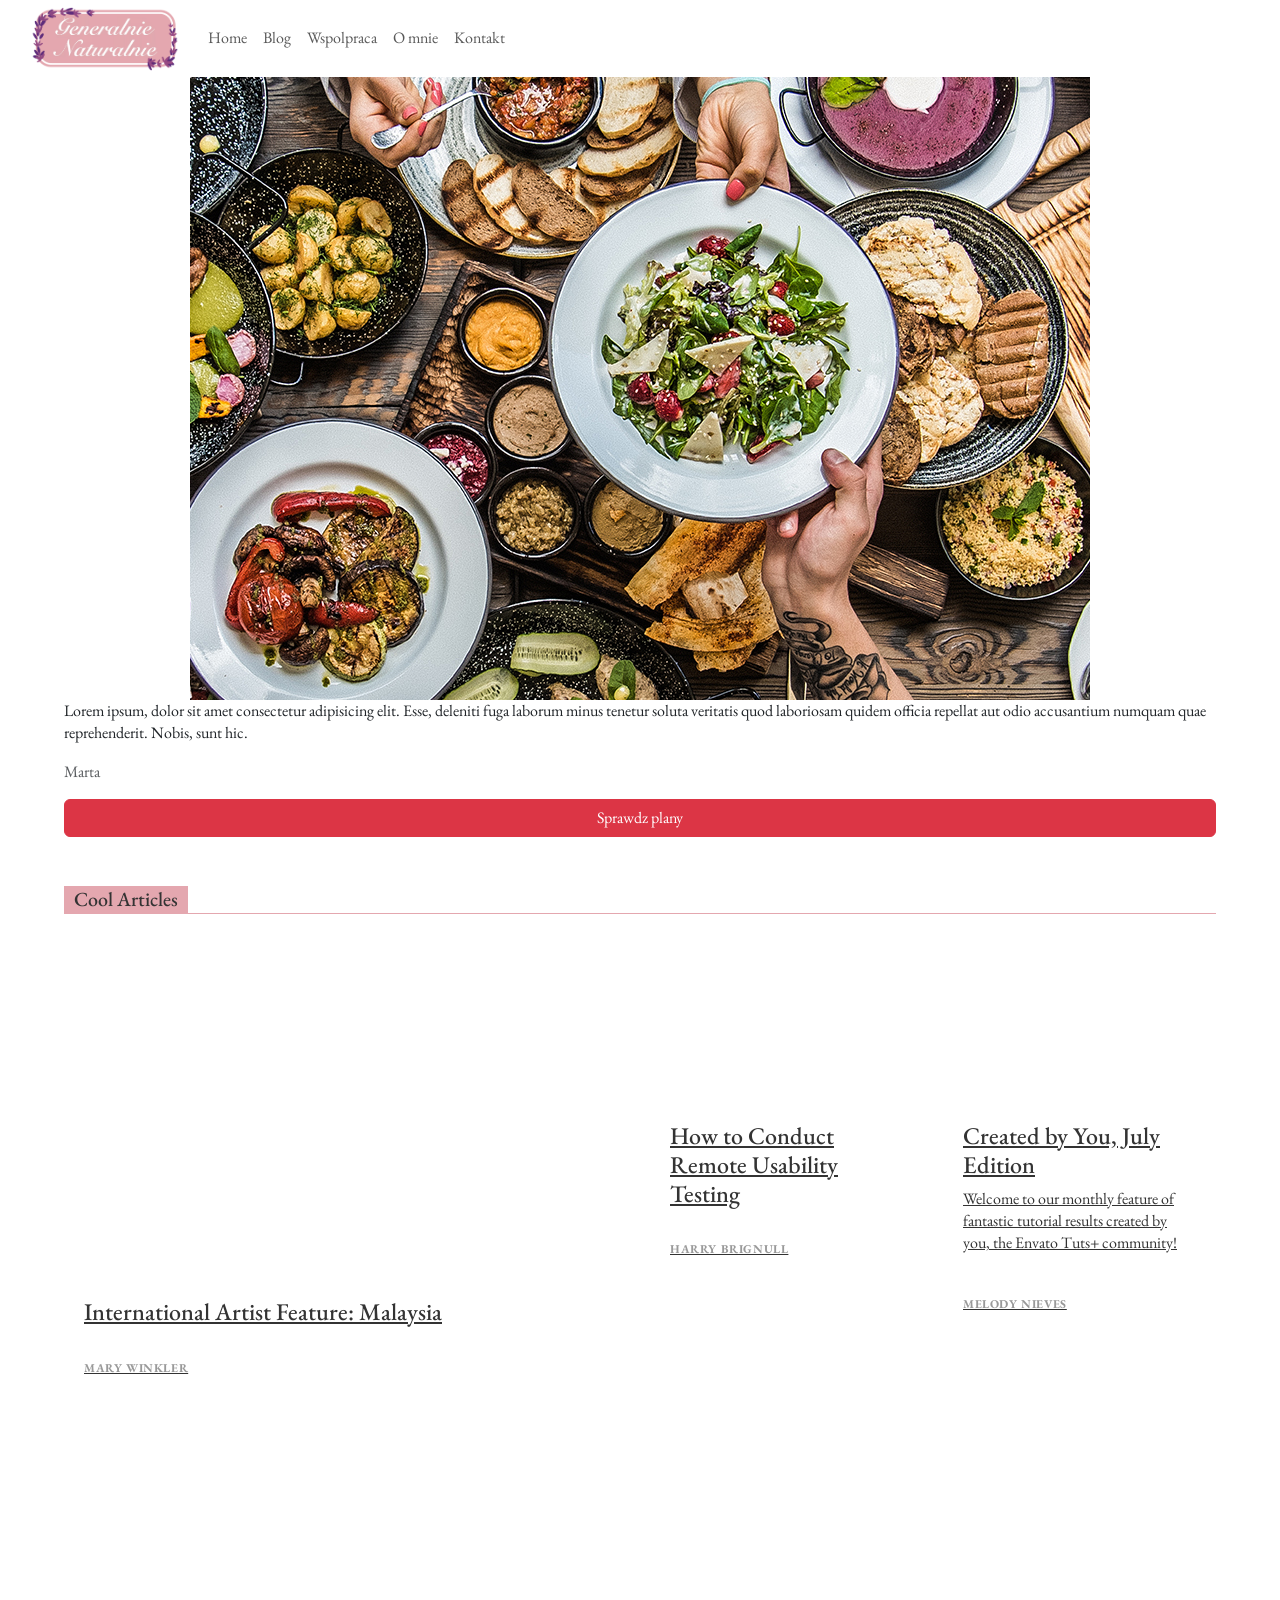
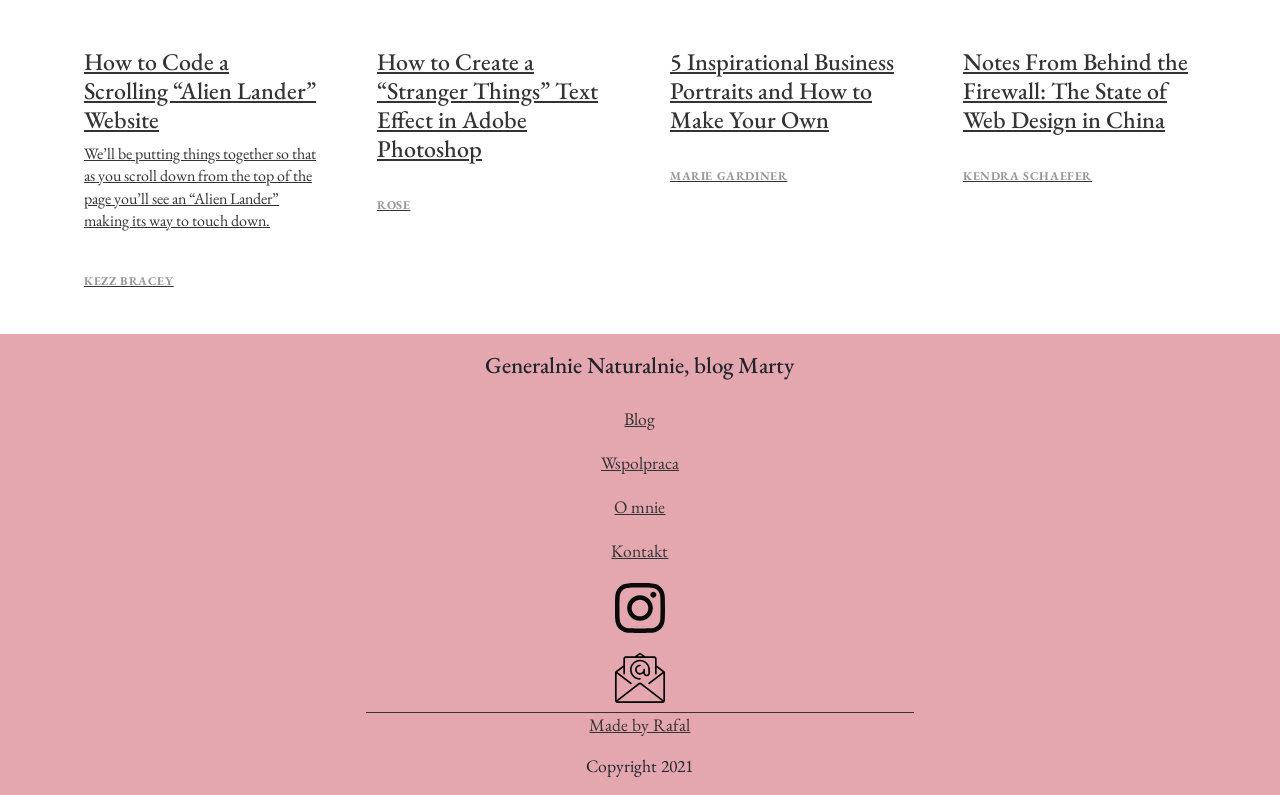
==== index.html @ 6a3aad27 "modified top section" ====
<!DOCTYPE html>
<html lang="en">
<head>
    <meta charset="UTF-8">
    <meta name="description" content="Generalnie naturalnie, dietetyk Marta Ruszkiewicz">
    <meta name="keywords" content="dieta, odchudzanie, zdrowie">
    <meta name="author" content="marelons1337">
    <meta name="viewport" content="width=device-width, initial-scale=1.0">
    <link rel="preconnect" href="https://fonts.gstatic.com">
<link href="https://fonts.googleapis.com/css2?family=EB+Garamond:ital,wght@0,400;0,500;0,600;0,800;1,400;1,500;1,600;1,700;1,800&display=swap" rel="stylesheet">
    <link rel="stylesheet" href="https://code.ionicframework.com/ionicons/2.0.1/css/ionicons.min.css">
    <link href="https://cdn.jsdelivr.net/npm/bootstrap@5.0.0-beta1/dist/css/bootstrap.min.css" rel="stylesheet" integrity="sha384-giJF6kkoqNQ00vy+HMDP7azOuL0xtbfIcaT9wjKHr8RbDVddVHyTfAAsrekwKmP1" crossorigin="anonymous">
    <link rel="stylesheet" href="style.css">
</head>
<body class="">

  <nav class="navbar navbar-expand-lg navbar-light navbar-custom">
      <img class="nav-logo" src="logo.png" alt="" srcset="">
      <button class="navbar-toggler" type="button" data-toggle="collapse" data-target="#navbarSupportedContent" aria-controls="navbarSupportedContent" aria-expanded="false" aria-label="Toggle navigation">
        <span class="navbar-toggler-icon navbar-button-custom"></span>
      </button>
    
      <div class="collapse navbar-collapse" id="navbarSupportedContent">
        <ul class="navbar-nav mr-auto">
          <li class="nav-item active">
            <a class="nav-link" href="#">Home</a>
          </li>
          <li class="nav-item">
            <a class="nav-link" href="#">Blog</a>
          </li>
          <li class="nav-item">
            <a class="nav-link" href="#">Wspolpraca</a>
          </li>
          <li class="nav-item">
            <a class="nav-link" href="#">O mnie</a>
          </li>
          <li class="nav-item">
            <a class="nav-link" href="#">Kontakt</a>
          </li>

        </ul>
      </div>
    </nav>

    <div class="welcome-section">
      <img src="food.jpg" alt="image of food" srcset="" class="welcome-image">
      <div class="welcome-text">
        <p>Lorem ipsum, dolor sit amet consectetur adipisicing elit. Esse, deleniti fuga laborum minus tenetur soluta veritatis quod laboriosam quidem officia repellat aut odio accusantium numquam quae reprehenderit. Nobis, sunt hic.</p>
        <p class="text-muted">Marta</p>
        <button type="button" class="btn btn-danger">Sprawdz plany</button>
      </div>
    </div>

    <header>
      <h1 class="atricles-header">Cool Articles</h1>
    </header>
    <div class="band">
      <div class="item-1">
        <a href="https://design.tutsplus.com/articles/international-artist-feature-malaysia--cms-26852" class="card-custom">
          <div class="thumb" style="background-image: url(https://s3-us-west-2.amazonaws.com/s.cdpn.io/210284/flex-1.jpg);"></div>
          <article>
            <h1>International Artist Feature: Malaysia</h1>
            <span>Mary Winkler</span>
          </article>
        </a>
      </div>
      <div class="item-2">
        <a href="https://webdesign.tutsplus.com/articles/how-to-conduct-remote-usability-testing--cms-27045" class="card-custom">
          <div class="thumb" style="background-image: url(https://s3-us-west-2.amazonaws.com/s.cdpn.io/210284/users-2.png);"></div>
          <article>
            <h1>How to Conduct Remote Usability Testing</h1>
            <span>Harry Brignull</span>
          </article>
        </a>
      </div>
      <div class="item-3">
        <a href="https://design.tutsplus.com/articles/envato-tuts-community-challenge-created-by-you-july-edition--cms-26724" class="card-custom">
          <div class="thumb" style="background-image: url(https://s3-us-west-2.amazonaws.com/s.cdpn.io/210284/flex-5.jpg);"></div>
          <article>
            <h1>Created by You, July Edition</h1>
            <p>Welcome to our monthly feature of fantastic tutorial results created by you, the Envato Tuts+ community! </p>
            <span>Melody Nieves</span>
          </article>
        </a>
      </div>
      <div class="item-4">
        <a href="https://webdesign.tutsplus.com/tutorials/how-to-code-a-scrolling-alien-lander-website--cms-26826" class="card-custom">
          <div class="thumb" style="background-image: url(https://s3-us-west-2.amazonaws.com/s.cdpn.io/210284/landing.png);"></div>
          <article>
            <h1>How to Code a Scrolling “Alien Lander” Website</h1>
            <p>We’ll be putting things together so that as you scroll down from the top of the page you’ll see an “Alien Lander” making its way to touch down.</p>
            <span>Kezz Bracey</span>
          </article>
        </a>
      </div>
      <div class="item-5">
        <a href="https://design.tutsplus.com/tutorials/stranger-things-inspired-text-effect--cms-27139" class="card-custom">
          <div class="thumb" style="background-image: url(https://s3-us-west-2.amazonaws.com/s.cdpn.io/210284/strange.jpg);"></div>
          <article>
            <h1>How to Create a “Stranger Things” Text Effect in Adobe Photoshop</h1>
            <span>Rose</span>
          </article>
        </a>
      </div>
      <div class="item-6">
        <a href="https://photography.tutsplus.com/articles/5-inspirational-business-portraits-and-how-to-make-your-own--cms-27338" class="card-custom">
          <div class="thumb" style="background-image: url(https://s3-us-west-2.amazonaws.com/s.cdpn.io/210284/flor.jpg);"></div>
          <article>
            <h1>5 Inspirational Business Portraits and How to Make Your Own</h1>
    
            <span>Marie Gardiner</span>
          </article>
        </a>
      </div>
      <div class="item-7">
        <a href="https://webdesign.tutsplus.com/articles/notes-from-behind-the-firewall-the-state-of-web-design-in-china--cms-22281" class="card-custom">
          <div class="thumb" style="background-image: url(https://s3-us-west-2.amazonaws.com/s.cdpn.io/210284/china.png);"></div>
          <article>
            <h1>Notes From Behind the Firewall: The State of Web Design in China</h1>
            <span>Kendra Schaefer</span>
          </article>
        </a>
      </div>
    </div>
    
    <footer>
      <p class="footer-header">Generalnie Naturalnie, blog Marty</p>
      <div class="footer-line"></div>
      <div class="footer-contacts">
        <a class="footer-paragraph">Blog</a>
        <a class="footer-paragraph">Wspolpraca</a>
        <a class="footer-paragraph">O mnie</a>
        <a class="footer-paragraph">Kontakt</a>
      </div>
      <img class="instagram" src="instagram.svg"/>
      <img class="gmail" src="email.svg"/>
      <div class="love">
        <p><a href="https://github.com/marelons1337">Made by Rafal </a></p>
        <p>Copyright 2021</p>
      </div>

    </footer>
<!-- scripts -->
<script src="https://code.jquery.com/jquery-3.3.1.slim.min.js" integrity="sha384-q8i/X+965DzO0rT7abK41JStQIAqVgRVzpbzo5smXKp4YfRvH+8abtTE1Pi6jizo" crossorigin="anonymous"></script>
<script src="https://cdnjs.cloudflare.com/ajax/libs/popper.js/1.14.7/umd/popper.min.js" integrity="sha384-UO2eT0CpHqdSJQ6hJty5KVphtPhzWj9WO1clHTMGa3JDZwrnQq4sF86dIHNDz0W1" crossorigin="anonymous"></script>
<script src="https://stackpath.bootstrapcdn.com/bootstrap/4.3.1/js/bootstrap.min.js" integrity="sha384-JjSmVgyd0p3pXB1rRibZUAYoIIy6OrQ6VrjIEaFf/nJGzIxFDsf4x0xIM+B07jRM" crossorigin="anonymous"></script>
</body>
</html>
---- style.css ----
/* https://coolors.co/e4a7af-954b88-8c4883-ffffff */
html,
body {
    width: 100%;
    height: 100%;
    font-family: 'EB Garamond', serif;
}
.top-card {
    margin-top: 100px;
    border: none;
    box-shadow: none;
}
.card {
    min-height: 20% !important;
}
.nav-logo {
    max-width: 50vw;
}
.navbar{
    position: fixed;
    top: 0;
    width: 100%;
    z-index: 1;
    background-color: white;
}
.navbar-button-custom {
    margin: 12px 0;
}

.navbar-toggler-icon,
.navbar-button-custom {
    background-image: url("[data-uri]") !important;
}
.navbar-custom {
    padding: 0 8px;
}
.welcome-section {
    display: grid;
    place-items: center;
    margin-bottom: 50px;
}
.welcome-image {
    max-width: 90vw;
}
.welcome-text {
    max-width: 90vw;
    display: grid;
}
.card-custom {
    margin: 0px 20px;
}

.atricles-header{
    font-size: 20px;
    margin: 0;
    color: #333;
    background-color: #e4a7af;
    display: inline;
    border-bottom: 1px solid #e4a7af;
    padding: 0 10px;
}

header {
    width: 90%;
    max-width: 1240px;
    margin: 0 auto;
    border-bottom: 1px solid #e4a7af;
}
.band {
    width: 90%;
    max-width: 1240px;
    margin: 0 auto;
    display: grid;
    grid-template-columns: 1fr;
    grid-template-rows: auto;
    grid-gap: 20px;
}

.card {
    background: white;
    text-decoration: none;
    color: #444;
    box-shadow: 0 2px 5px rgba(0,0,0,0.1);
    display: flex;
    flex-direction: column;
    min-height: 100%;
    position: relative;
    top: 0;
    transition: all .1s ease-in;
}

.card:hover {
    top: -2px;
    box-shadow: 0 4px 5px rgba(0,0,0,0.2);
}

article {
    padding: 20px;
    flex: 1;
    display: flex;
    flex-direction: column;
    justify-content: space-between;
}

p {
    flex: 1;
    line-height: 1.4;
}

span {
    font-size: 12px;
    font-weight: bold;
    color: #999;
    text-transform: uppercase;
    letter-spacing: .05em;
    margin: 2em 0 0 0;
}

.thumb {
    padding-bottom: 60%;
    background-size: cover;
    background-position: center center;
}

footer {
    font-size: 1.1rem;
    text-align: center;
    background-color: #e4a7af;
    display: grid;
    grid-template-columns: repeat(5, 1fr);
    grid-template-rows: repeat(5, auto);
}
.love {
    grid-row: 5/5;
    grid-column: 2/5;
    align-self: flex-end;
}
a {
    color: #333;
}
a:hover {
    cursor: pointer;
}
.instagram {
    grid-row: 3/3;
}
.gmail {
    grid-row: 4/4;
}
.gmail,
.instagram {
    padding: 10px;
    height: 70px;
    grid-column: 3/4;
}
.footer-header {
    font-weight: 500;
    margin-top: 15px;
    grid-column: 1/6;
    grid-row: 1/2;
}

footer > * {
    align-self: center;
    justify-self: center;
}

.footer-line {
    grid-row: 4/5;
    grid-column: 2/5;
    border-bottom: 1px solid #333;
    align-self: auto;
    justify-self: auto;
}
.footer-contacts {
    grid-column: 1/6;
    grid-row: 2/2;
}
.footer-paragraph {
    display: block;
}

@media (min-width: 30em) {
    .band{
        grid-template-columns: 1fr 1fr;
    }
    .nav-logo {
        max-width: 30vw;
    }
    footer {
        grid-template-columns: repeat(7, 1fr);
    }
    .footer-line {
        grid-column: 3/6;
    }
    .gmail,
    .instagram,
    .footer-header {
        grid-column: 3/6;
        font-size: 1.3em;
    }
    .love {
        grid-column: 4/4;
        text-align: center;
    }
    .footer-paragraph {
        padding: 0px 10px;
        align-self: center;
        justify-self: center;
        line-height: 2.5;
    }
    .footer-contacts {
        grid-column: 4/4;
    }
}

@media (min-width: 60em) {
    .item-1 {
        grid-column: 1 / span 2;
    }
    h1 {
        font-size: 24px;
    }
    .band{
        grid-template-columns: repeat(4, 1fr);
    }
    .nav-logo {
        max-width: 15vw;
    }
}
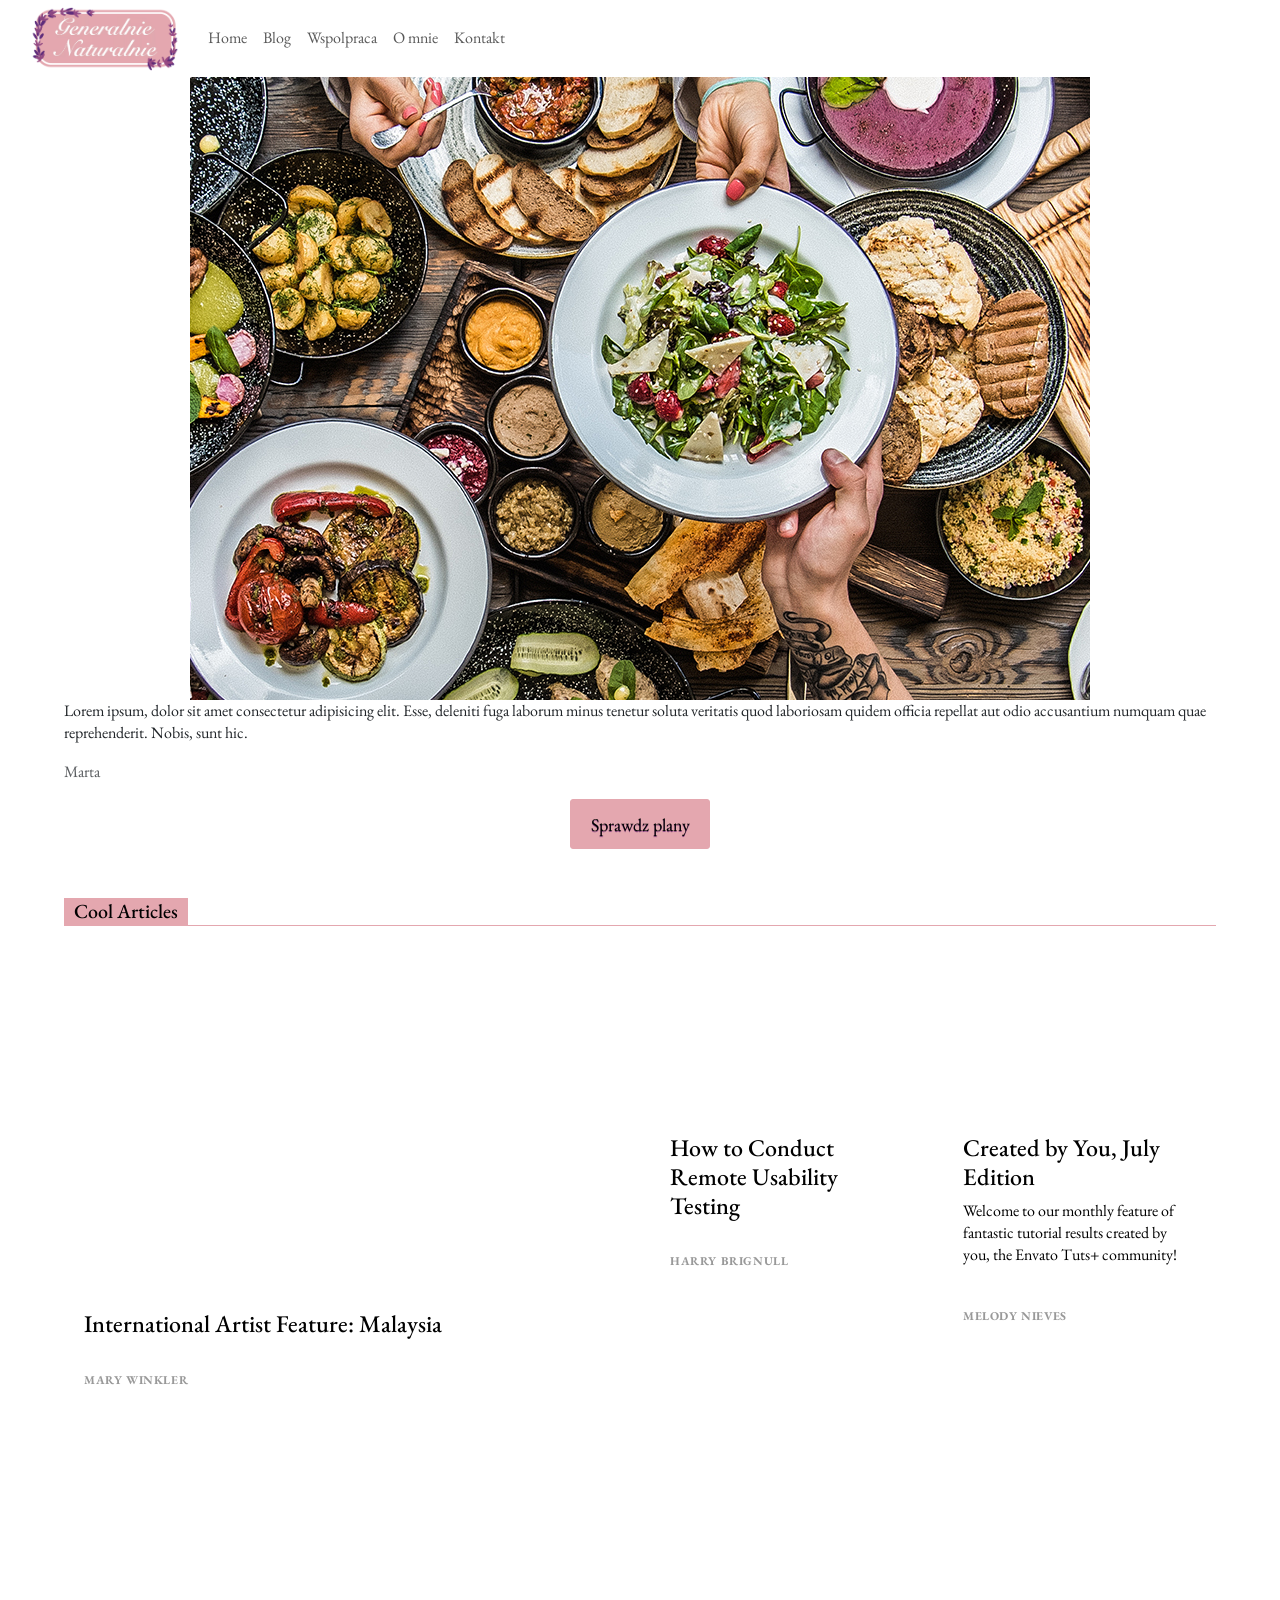
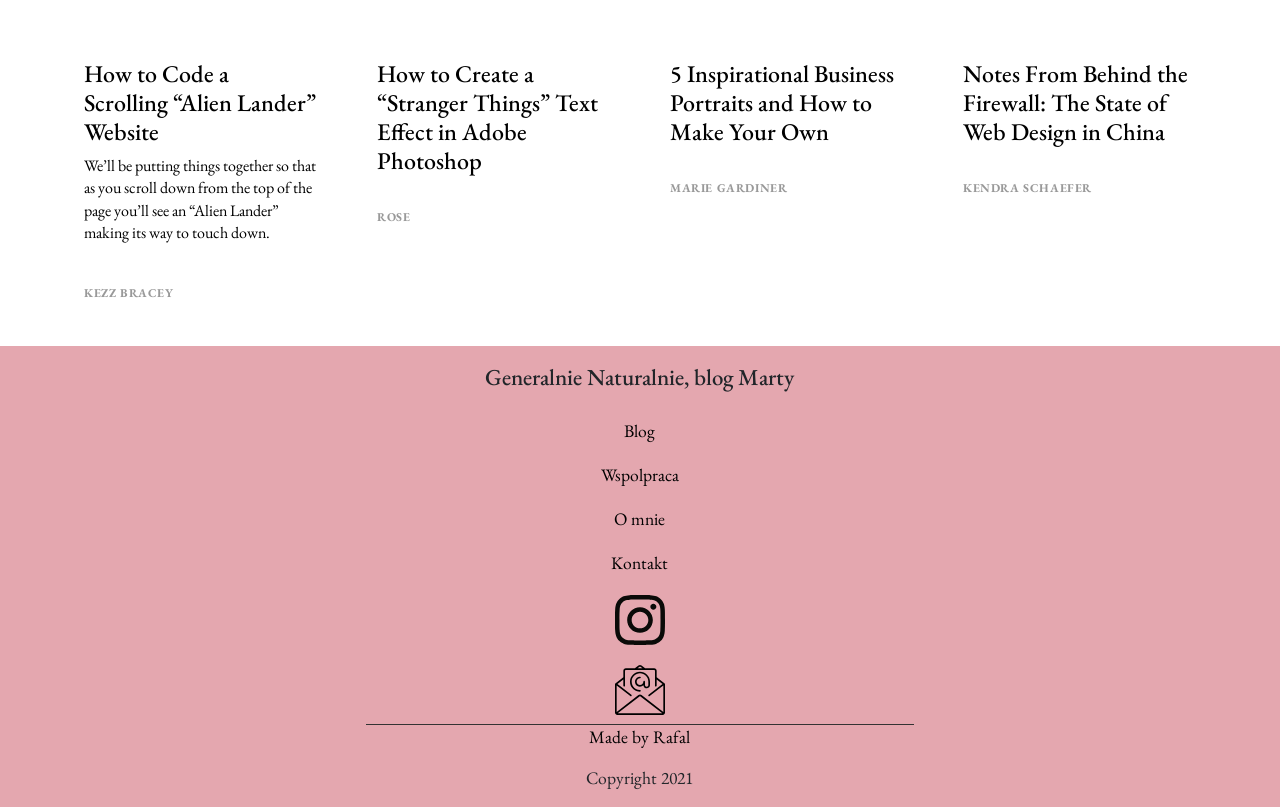
==== commit 0db79899: "about me page" ====
--- a/index.html
+++ b/index.html
@@ -47,7 +47,7 @@
       <div class="welcome-text">
         <p>Lorem ipsum, dolor sit amet consectetur adipisicing elit. Esse, deleniti fuga laborum minus tenetur soluta veritatis quod laboriosam quidem officia repellat aut odio accusantium numquam quae reprehenderit. Nobis, sunt hic.</p>
         <p class="text-muted">Marta</p>
-        <button type="button" class="btn btn-danger">Sprawdz plany</button>
+        <a class="button-main">Sprawdz plany</a>
       </div>
     </div>
 
--- a/style.css
+++ b/style.css
@@ -50,10 +50,45 @@
     margin: 0px 20px;
 }
 
+.button-main {
+	background-color:#e4a7af;
+	-webkit-border-top-left-radius:3px;
+	-moz-border-radius-topleft:3px;
+	border-top-left-radius:3px;
+	-webkit-border-top-right-radius:3px;
+	-moz-border-radius-topright:3px;
+	border-top-right-radius:3px;
+	-webkit-border-bottom-right-radius:3px;
+	-moz-border-radius-bottomright:3px;
+	border-bottom-right-radius:3px;
+	-webkit-border-bottom-left-radius:3px;
+	-moz-border-radius-bottomleft:3px;
+	border-bottom-left-radius:3px;
+    text-indent:0;
+	border:1px solid #e4a7af;
+	display:inline-block;
+	color:#000000;
+	font-size:18px;
+	font-style:normal;
+    height:50px;
+	line-height:50px;
+    width:140px;
+	text-align:center;
+    text-shadow:0px 1px 0px #8c4883;
+    place-self: center;
+}
+.button-main:hover {
+	background-color:#f8b3be;
+}
+.button-main:active {
+	position:relative;
+	top:1px;
+}
+
 .atricles-header{
     font-size: 20px;
     margin: 0;
-    color: #333;
+    color: #000000;
     background-color: #e4a7af;
     display: inline;
     border-bottom: 1px solid #e4a7af;
@@ -79,7 +114,7 @@
 .card {
     background: white;
     text-decoration: none;
-    color: #444;
+    color: #000000;
     box-shadow: 0 2px 5px rgba(0,0,0,0.1);
     display: flex;
     flex-direction: column;
@@ -136,10 +171,12 @@
     align-self: flex-end;
 }
 a {
-    color: #333;
+    color: #000000;
+    text-decoration: none;
 }
 a:hover {
     cursor: pointer;
+    color: #000000;
 }
 .instagram {
     grid-row: 3/3;
@@ -228,3 +265,9 @@
         max-width: 15vw;
     }
 }
+
+/* about me specifics */
+.author {
+    margin: 100px 0;
+    max-width: 90%;
+}
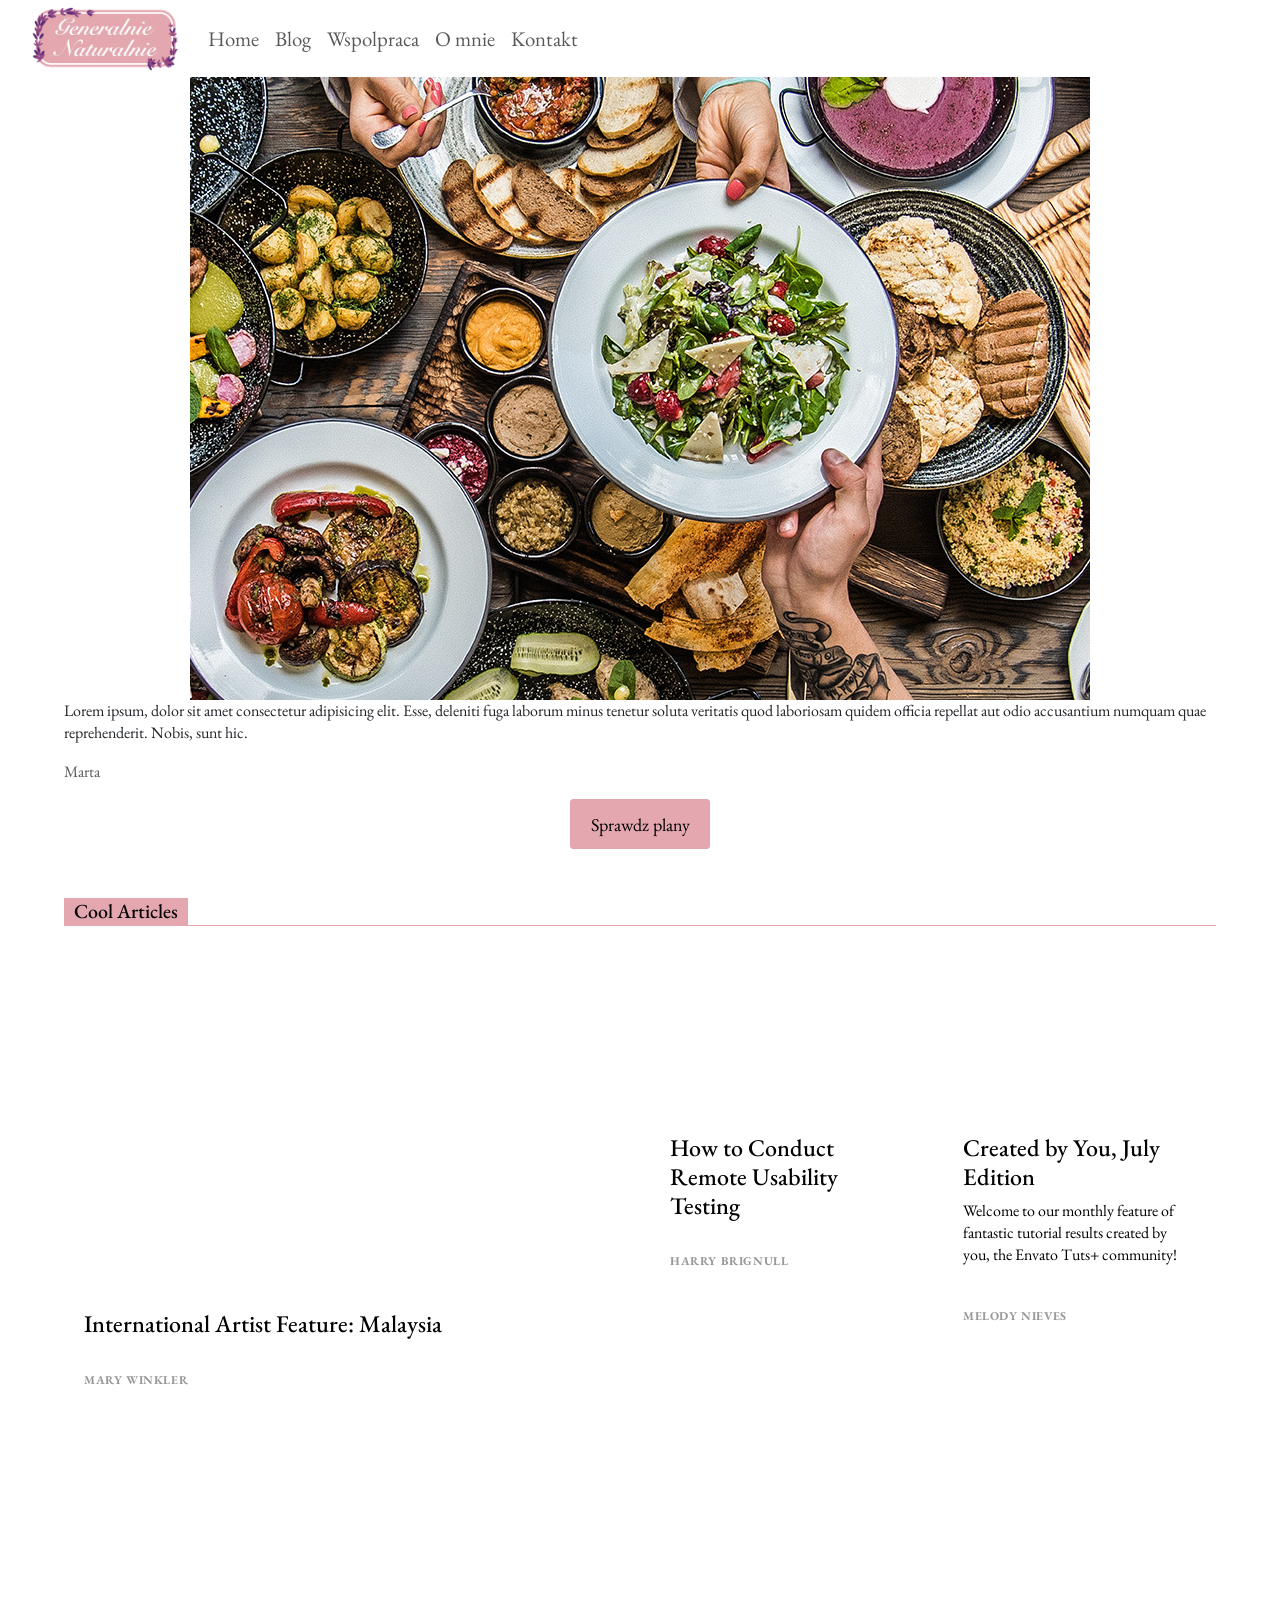
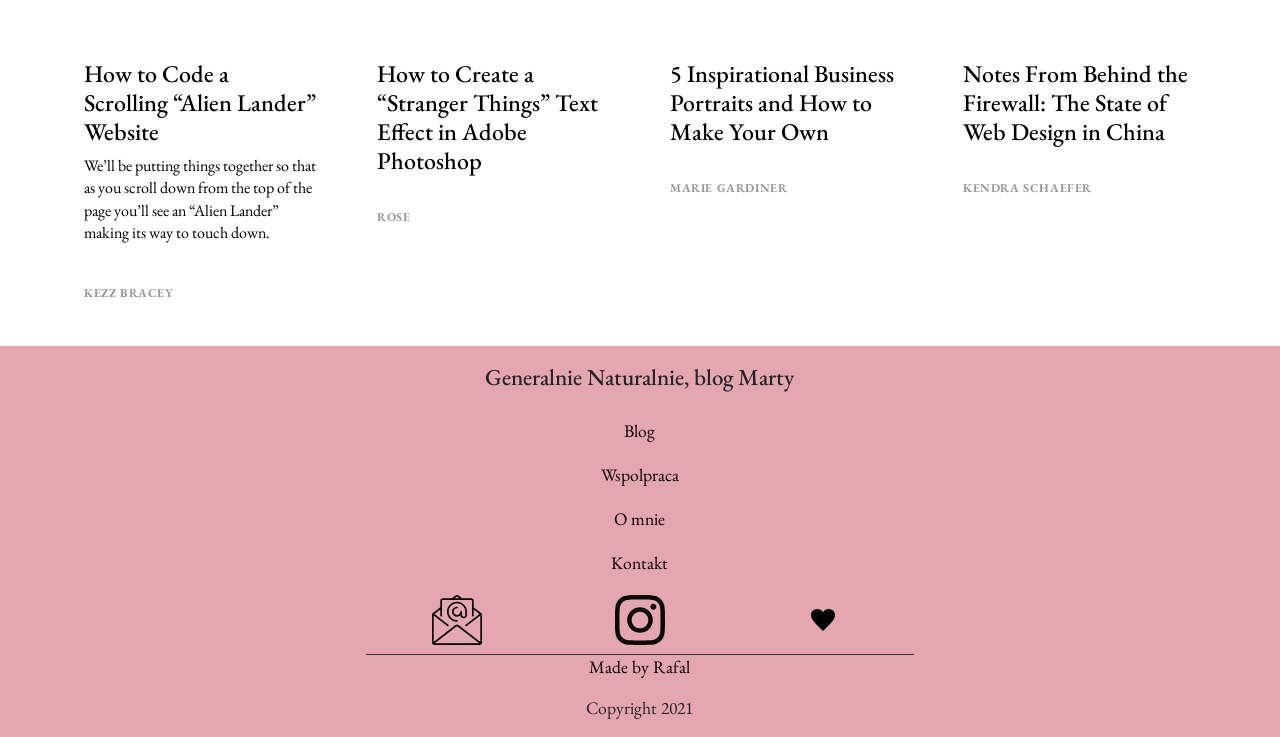
==== commit 9e58c29c: "footer and about me adjusted" ====
--- a/index.html
+++ b/index.html
@@ -32,7 +32,7 @@
             <a class="nav-link" href="#">Wspolpraca</a>
           </li>
           <li class="nav-item">
-            <a class="nav-link" href="#">O mnie</a>
+            <a class="nav-link" href="about.html">O mnie</a>
           </li>
           <li class="nav-item">
             <a class="nav-link" href="#">Kontakt</a>
@@ -134,6 +134,7 @@
       </div>
       <img class="instagram" src="instagram.svg"/>
       <img class="gmail" src="email.svg"/>
+      <img class="heart" src="heart.svg"/>
       <div class="love">
         <p><a href="https://github.com/marelons1337">Made by Rafal </a></p>
         <p>Copyright 2021</p>
--- a/style.css
+++ b/style.css
@@ -17,6 +17,7 @@
     max-width: 50vw;
 }
 .navbar{
+    font-size: 1.3em;
     position: fixed;
     top: 0;
     width: 100%;
@@ -74,7 +75,6 @@
 	line-height:50px;
     width:140px;
 	text-align:center;
-    text-shadow:0px 1px 0px #8c4883;
     place-self: center;
 }
 .button-main:hover {
@@ -217,7 +217,7 @@
     display: block;
 }
 
-@media (min-width: 30em) {
+@media (min-width: 450px) {
     .band{
         grid-template-columns: 1fr 1fr;
     }
@@ -230,11 +230,21 @@
     .footer-line {
         grid-column: 3/6;
     }
-    .gmail,
-    .instagram,
     .footer-header {
         grid-column: 3/6;
         font-size: 1.3em;
+    }
+    .gmail {
+        grid-column: 3/3;
+        grid-row: 4/5;
+    }
+    .instagram {
+        grid-column: 4/4;
+        grid-row: 4/5;
+    }
+    .heart {
+        grid-column: 5/5;
+        grid-row: 4/5;
     }
     .love {
         grid-column: 4/4;
@@ -249,9 +259,10 @@
     .footer-contacts {
         grid-column: 4/4;
     }
-}
-
-@media (min-width: 60em) {
+
+}
+
+@media (min-width: 1000px) {
     .item-1 {
         grid-column: 1 / span 2;
     }
@@ -264,10 +275,41 @@
     .nav-logo {
         max-width: 15vw;
     }
+    .author {
+        grid-column: 6/10;
+        grid-row: 2/4;
+    }
+    .about-me-food {
+        grid-column: 3/6;
+        grid-row: 7/11;
+        max-width: 100%;
+    }
+    .about-me-main {
+        display: grid;
+        grid-template-columns: repeat(12, 1fr);
+        grid-template-rows: repeat(12, auto);
+    }
+    .about-me-left {
+        grid-column: 3/6;
+        grid-row: 2/5;
+    }
+    .about-me-right {
+        grid-column: 7/10;
+        grid-row: 7/10;
+    }
 }
 
 /* about me specifics */
 .author {
-    margin: 100px 0;
+    margin: 0;
     max-width: 90%;
+}
+.about-me-food {
+    max-width: 100%;
+}
+.about-me-main {
+    margin: 150px 20px;
+}
+.about-me {
+    margin: 10px 20px;
 }
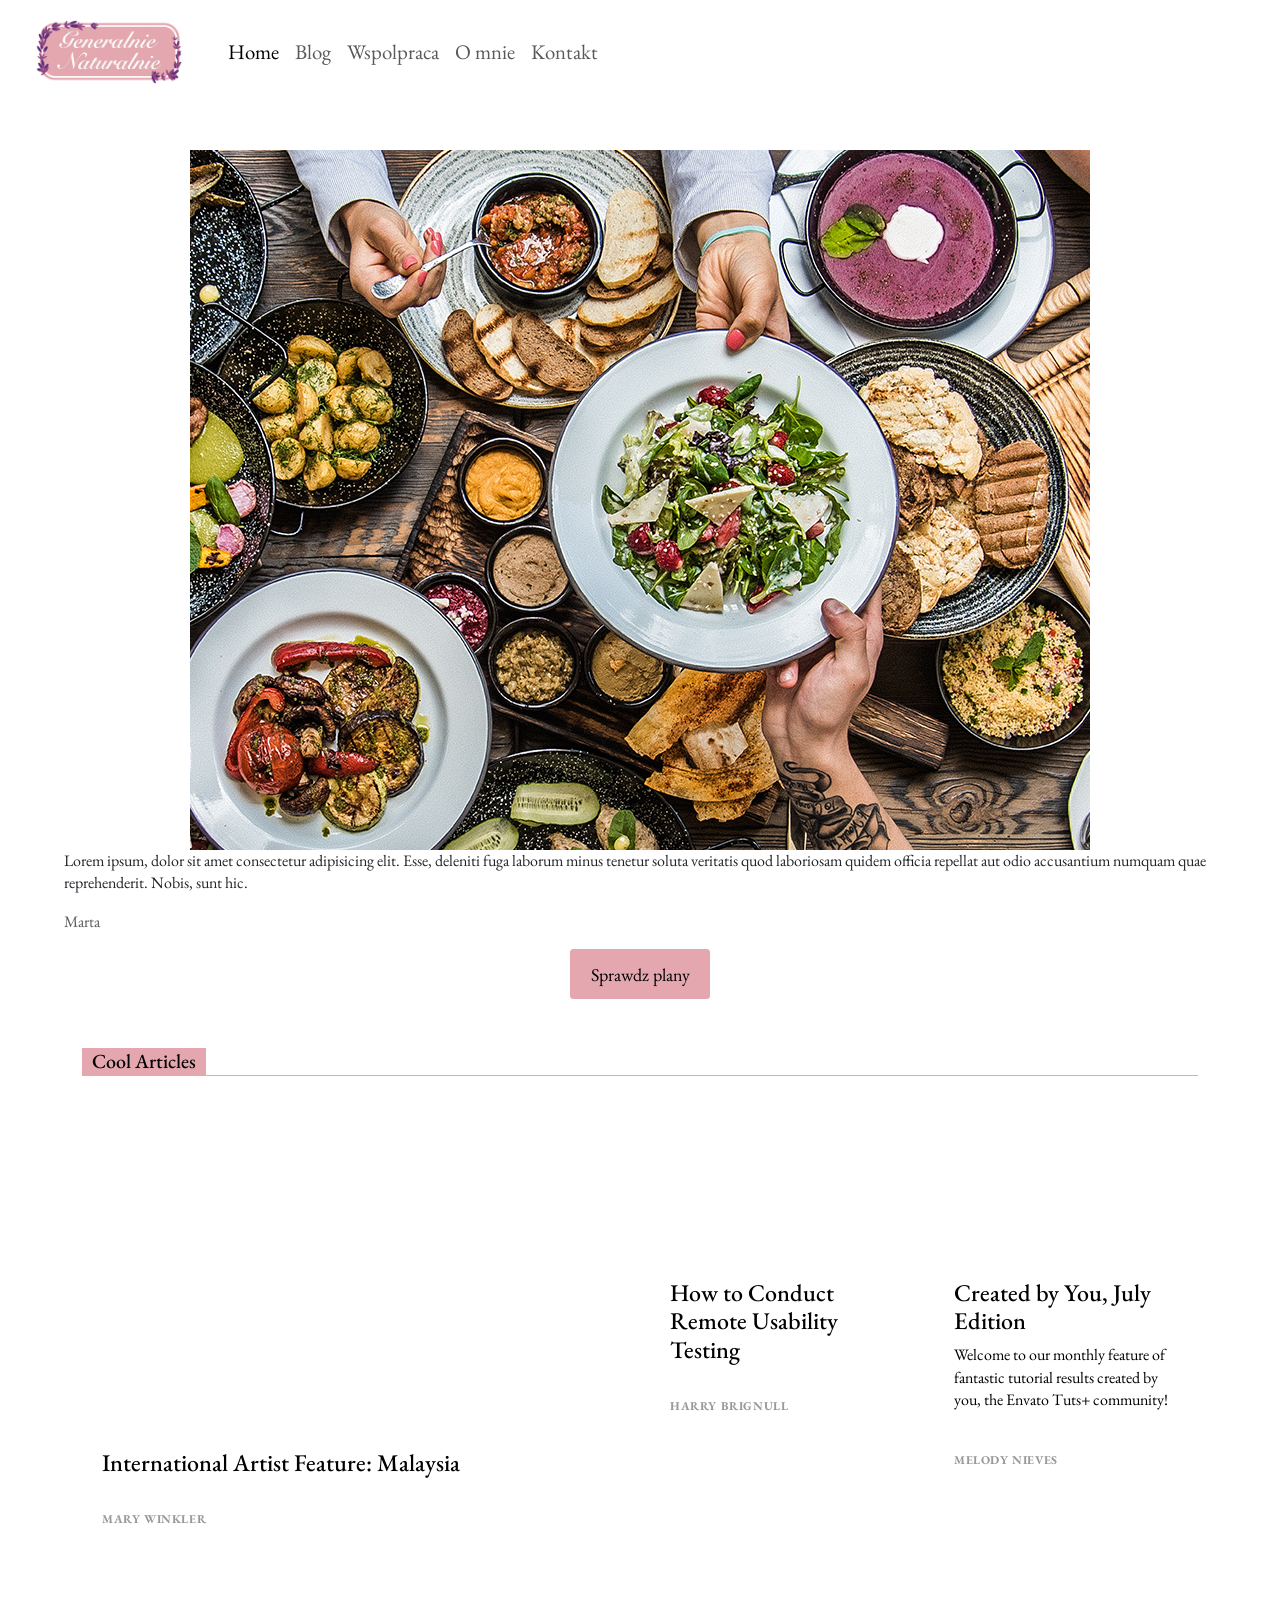
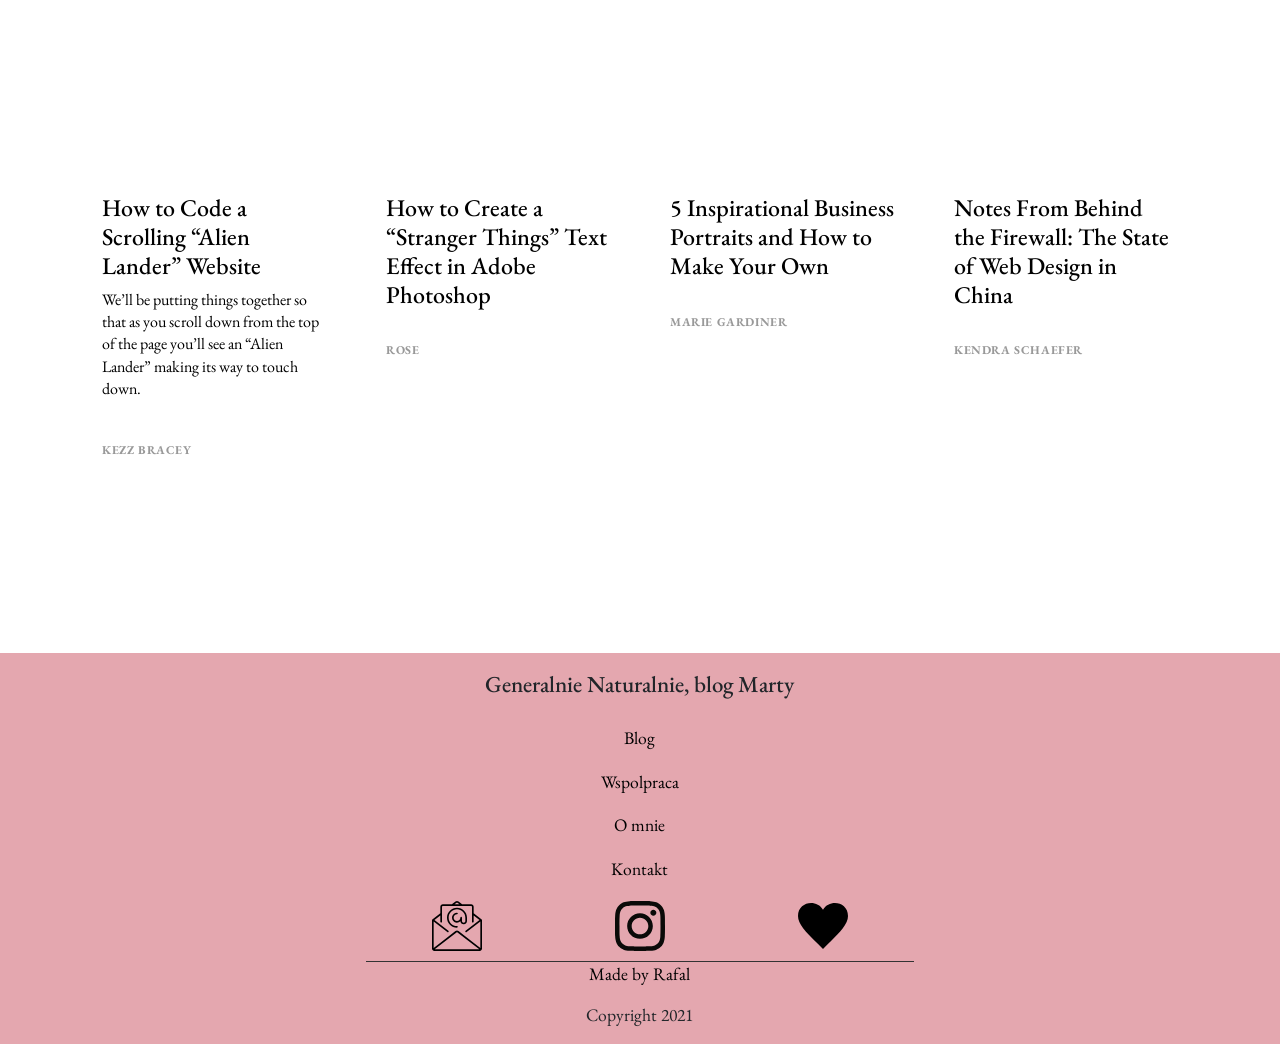
==== commit 73211ff2: "changed grid on wide screen on about me" ====
--- a/index.html
+++ b/index.html
@@ -14,22 +14,22 @@
 </head>
 <body class="">
 
-  <nav class="navbar navbar-expand-lg navbar-light navbar-custom">
-      <img class="nav-logo" src="logo.png" alt="" srcset="">
-      <button class="navbar-toggler" type="button" data-toggle="collapse" data-target="#navbarSupportedContent" aria-controls="navbarSupportedContent" aria-expanded="false" aria-label="Toggle navigation">
+  <nav class="navbar fixed-top navbar-expand-lg navbar-light bg-light">
+    <div class="container-fluid">
+      <a class="navbar-brand" href="#"><img class="nav-logo" src="logo.png" alt="" srcset=""></a>
+      <button class="navbar-toggler" type="button" data-bs-toggle="collapse" data-bs-target="#navbarNav" aria-controls="navbarNav" aria-expanded="false" aria-label="Toggle navigation">
         <span class="navbar-toggler-icon navbar-button-custom"></span>
       </button>
-    
-      <div class="collapse navbar-collapse" id="navbarSupportedContent">
-        <ul class="navbar-nav mr-auto">
-          <li class="nav-item active">
-            <a class="nav-link" href="#">Home</a>
+      <div class="collapse navbar-collapse" id="navbarNav">
+        <ul class="navbar-nav">
+          <li class="nav-item">
+            <a class="nav-link active" aria-current="page" href="#">Home</a>
           </li>
           <li class="nav-item">
             <a class="nav-link" href="#">Blog</a>
           </li>
           <li class="nav-item">
-            <a class="nav-link" href="#">Wspolpraca</a>
+            <a class="nav-link" href="hire-me.html">Wspolpraca</a>
           </li>
           <li class="nav-item">
             <a class="nav-link" href="about.html">O mnie</a>
@@ -37,11 +37,12 @@
           <li class="nav-item">
             <a class="nav-link" href="#">Kontakt</a>
           </li>
-
         </ul>
       </div>
-    </nav>
+    </div>
+  </nav>
 
+  <main class="index-main">
     <div class="welcome-section">
       <img src="food.jpg" alt="image of food" srcset="" class="welcome-image">
       <div class="welcome-text">
@@ -122,7 +123,7 @@
         </a>
       </div>
     </div>
-    
+  </main>
     <footer>
       <p class="footer-header">Generalnie Naturalnie, blog Marty</p>
       <div class="footer-line"></div>
@@ -142,8 +143,6 @@
 
     </footer>
 <!-- scripts -->
-<script src="https://code.jquery.com/jquery-3.3.1.slim.min.js" integrity="sha384-q8i/X+965DzO0rT7abK41JStQIAqVgRVzpbzo5smXKp4YfRvH+8abtTE1Pi6jizo" crossorigin="anonymous"></script>
-<script src="https://cdnjs.cloudflare.com/ajax/libs/popper.js/1.14.7/umd/popper.min.js" integrity="sha384-UO2eT0CpHqdSJQ6hJty5KVphtPhzWj9WO1clHTMGa3JDZwrnQq4sF86dIHNDz0W1" crossorigin="anonymous"></script>
-<script src="https://stackpath.bootstrapcdn.com/bootstrap/4.3.1/js/bootstrap.min.js" integrity="sha384-JjSmVgyd0p3pXB1rRibZUAYoIIy6OrQ6VrjIEaFf/nJGzIxFDsf4x0xIM+B07jRM" crossorigin="anonymous"></script>
+<script src="https://cdn.jsdelivr.net/npm/bootstrap@5.0.0-beta1/dist/js/bootstrap.bundle.min.js" integrity="sha384-ygbV9kiqUc6oa4msXn9868pTtWMgiQaeYH7/t7LECLbyPA2x65Kgf80OJFdroafW" crossorigin="anonymous"></script>
 </body>
 </html>
--- a/style.css
+++ b/style.css
@@ -22,8 +22,13 @@
     top: 0;
     width: 100%;
     z-index: 1;
-    background-color: white;
-}
+    background-color: rgba(255,255,255,0.9) !important;
+}
+
+.navbar-light .navbar-toggler {
+    border-color: rgba(0,0,0,0.0);
+}
+
 .navbar-button-custom {
     margin: 12px 0;
 }
@@ -163,10 +168,10 @@
     background-color: #e4a7af;
     display: grid;
     grid-template-columns: repeat(5, 1fr);
-    grid-template-rows: repeat(5, auto);
+    grid-template-rows: repeat(6, auto);
 }
 .love {
-    grid-row: 5/5;
+    grid-row: 6/6;
     grid-column: 2/5;
     align-self: flex-end;
 }
@@ -184,6 +189,10 @@
 .gmail {
     grid-row: 4/4;
 }
+.heart {
+    grid-row: 5/5;
+}
+.heart,
 .gmail,
 .instagram {
     padding: 10px;
@@ -203,7 +212,7 @@
 }
 
 .footer-line {
-    grid-row: 4/5;
+    grid-row: 5/6;
     grid-column: 2/5;
     border-bottom: 1px solid #333;
     align-self: auto;
@@ -275,27 +284,27 @@
     .nav-logo {
         max-width: 15vw;
     }
-    .author {
-        grid-column: 6/10;
-        grid-row: 2/4;
-    }
-    .about-me-food {
-        grid-column: 3/6;
-        grid-row: 7/11;
-        max-width: 100%;
-    }
     .about-me-main {
         display: grid;
         grid-template-columns: repeat(12, 1fr);
         grid-template-rows: repeat(12, auto);
     }
+    .author {
+        grid-column: 9/12;
+        grid-row: 2/4;
+        margin-bottom: 50px;
+    }
+    .about-me-food {
+        grid-column: 2/5;
+        grid-row: 7/11;
+    }
     .about-me-left {
-        grid-column: 3/6;
+        grid-column: 2/8;
         grid-row: 2/5;
     }
     .about-me-right {
-        grid-column: 7/10;
-        grid-row: 7/10;
+        grid-column: 5/12;
+        grid-row: 7/11;
     }
 }
 
@@ -305,8 +314,11 @@
     max-width: 90%;
 }
 .about-me-food {
+    padding-top: 10px;
     max-width: 100%;
 }
+.index-main,
+.hire-me-main,
 .about-me-main {
     margin: 150px 20px;
 }
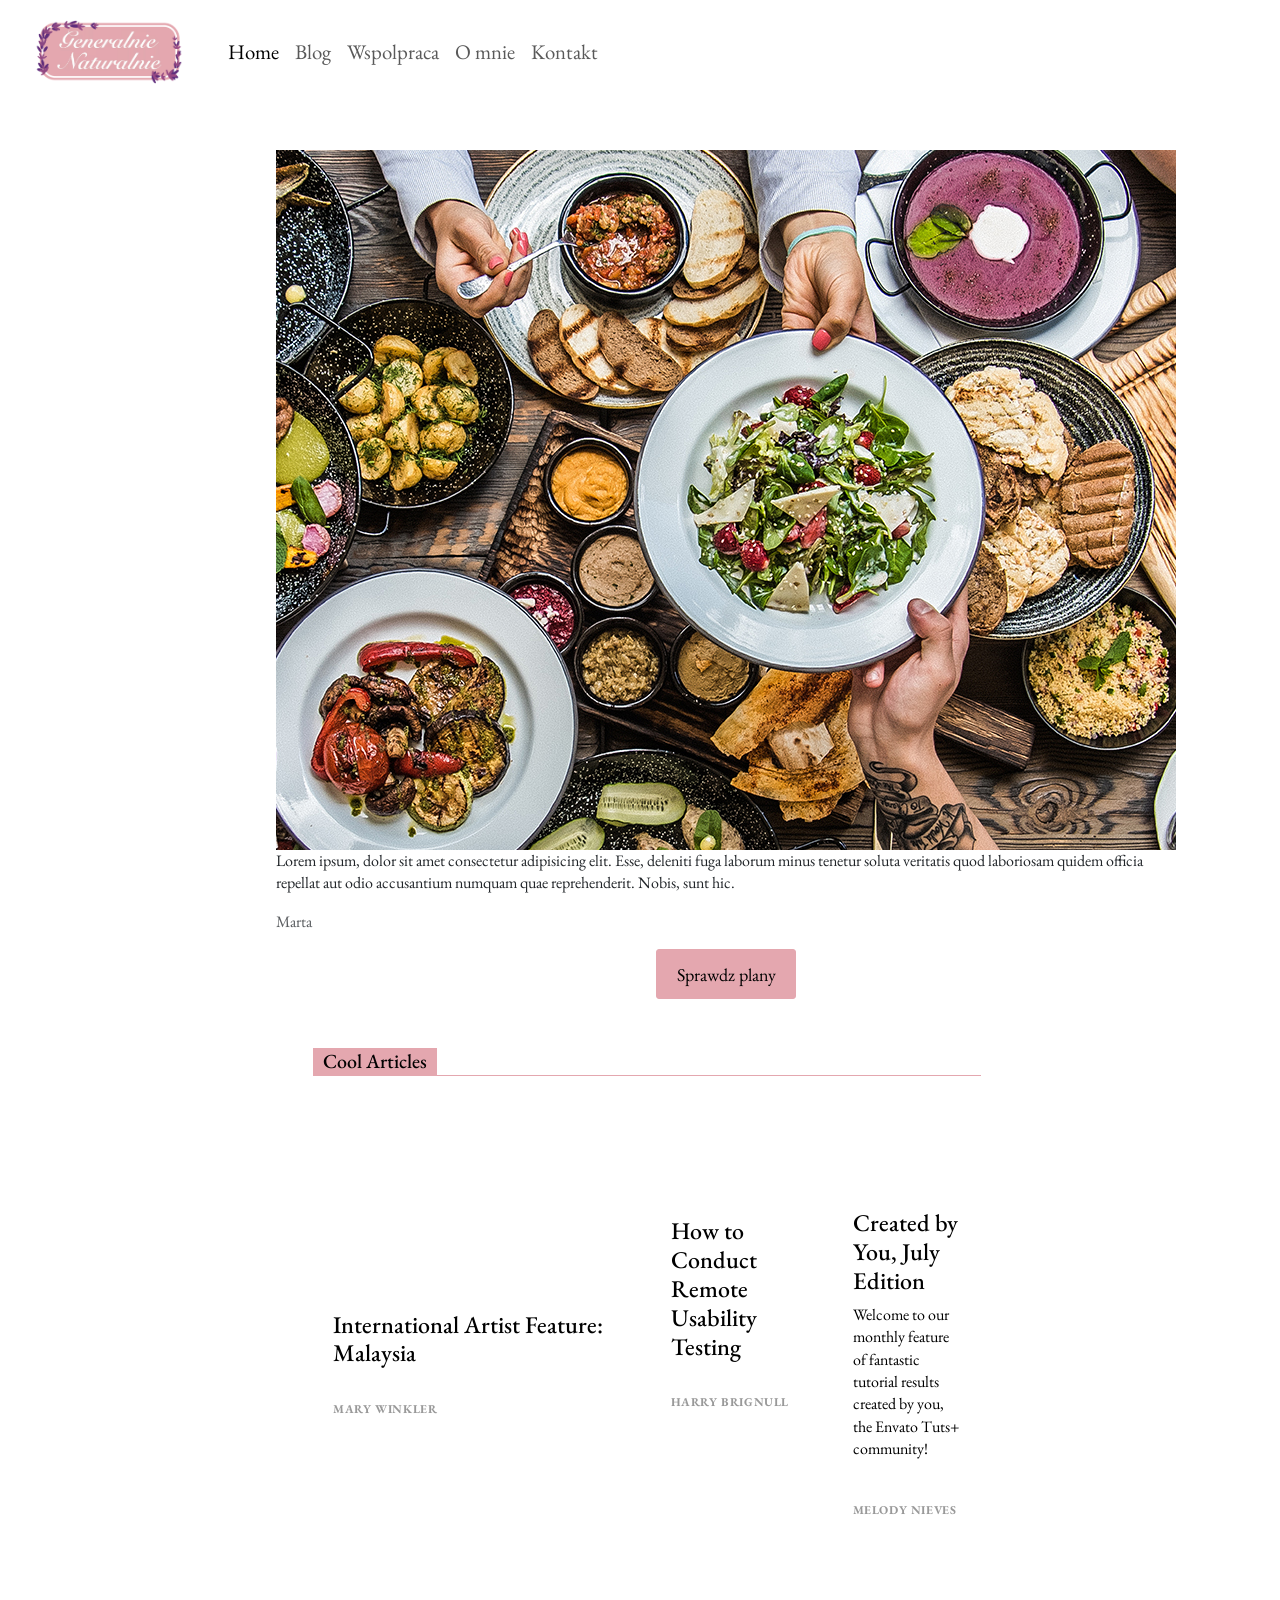
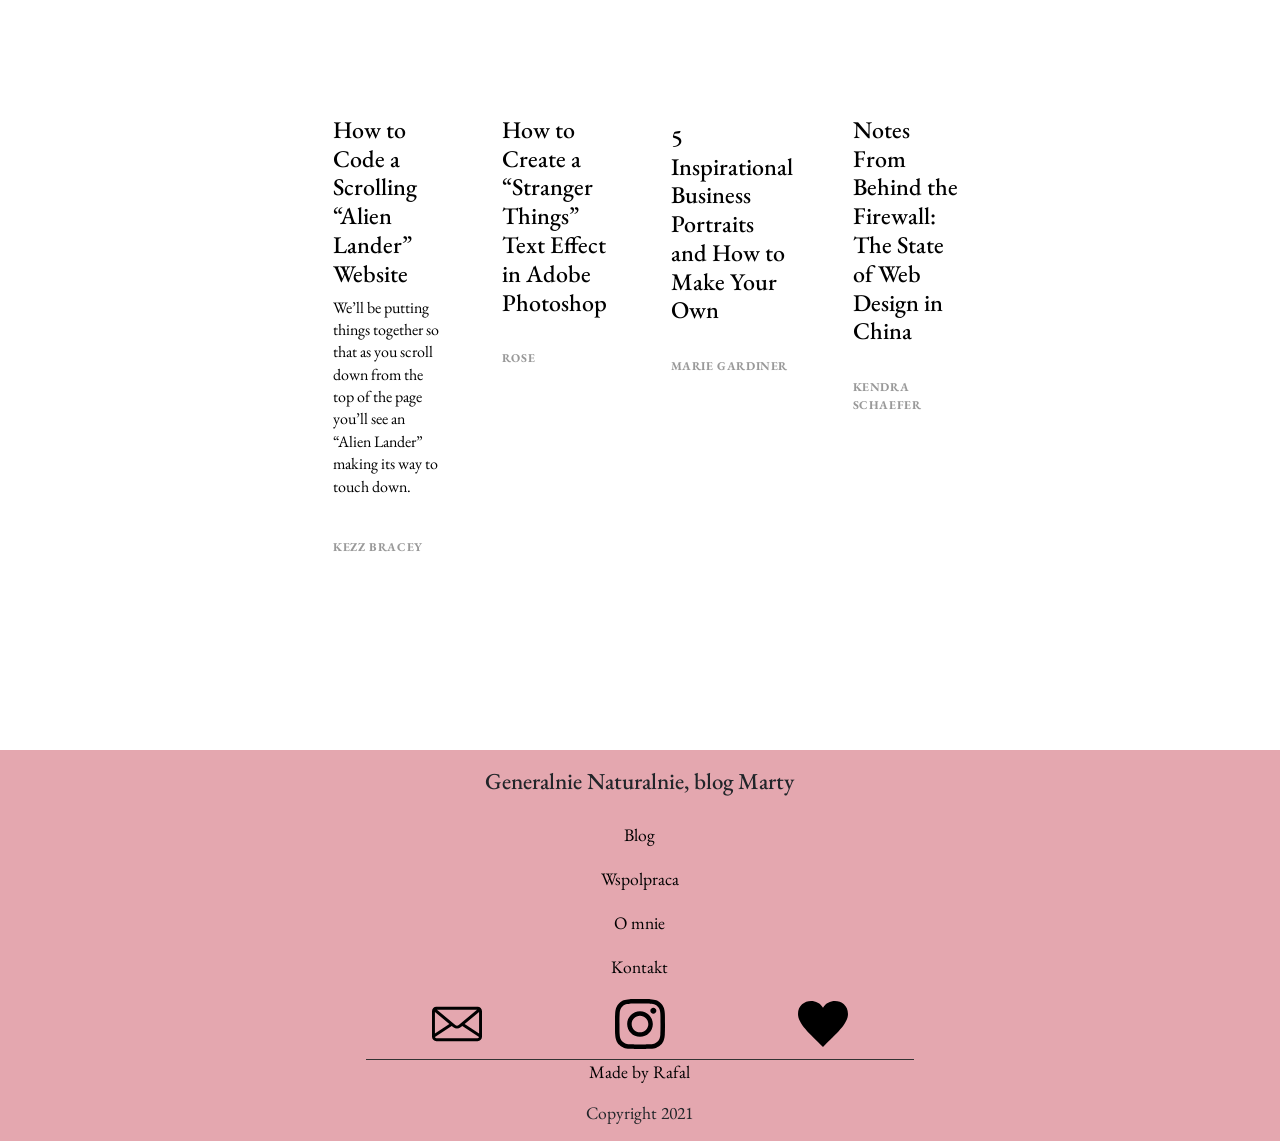
==== commit d58e8541: "changed width of homepage, hover colors on svgs" ====
--- a/index.html
+++ b/index.html
@@ -133,9 +133,25 @@
         <a class="footer-paragraph">O mnie</a>
         <a class="footer-paragraph">Kontakt</a>
       </div>
-      <img class="instagram" src="instagram.svg"/>
-      <img class="gmail" src="email.svg"/>
-      <img class="heart" src="heart.svg"/>
+
+      <svg class="instagram" width="256px" height="256px" viewBox="0 0 256 256" version="1.1" xmlns="http://www.w3.org/2000/svg" xmlns:xlink="http://www.w3.org/1999/xlink" preserveAspectRatio="xMidYMid">
+        <g>
+          <path d="M127.999746,23.06353 C162.177385,23.06353 166.225393,23.1936027 179.722476,23.8094161 C192.20235,24.3789926 198.979853,26.4642218 203.490736,28.2166477 C209.464938,30.5386501 213.729395,33.3128586 218.208268,37.7917319 C222.687141,42.2706052 225.46135,46.5350617 227.782844,52.5092638 C229.535778,57.0201472 231.621007,63.7976504 232.190584,76.277016 C232.806397,89.7746075 232.93647,93.8226147 232.93647,128.000254 C232.93647,162.177893 232.806397,166.225901 232.190584,179.722984 C231.621007,192.202858 229.535778,198.980361 227.782844,203.491244 C225.46135,209.465446 222.687141,213.729903 218.208268,218.208776 C213.729395,222.687649 209.464938,225.461858 203.490736,227.783352 C198.979853,229.536286 192.20235,231.621516 179.722476,232.191092 C166.227425,232.806905 162.179418,232.936978 127.999746,232.936978 C93.8200742,232.936978 89.772067,232.806905 76.277016,232.191092 C63.7971424,231.621516 57.0196391,229.536286 52.5092638,227.783352 C46.5345536,225.461858 42.2700971,222.687649 37.7912238,218.208776 C33.3123505,213.729903 30.538142,209.465446 28.2166477,203.491244 C26.4637138,198.980361 24.3784845,192.202858 23.808908,179.723492 C23.1930946,166.225901 23.0630219,162.177893 23.0630219,128.000254 C23.0630219,93.8226147 23.1930946,89.7746075 23.808908,76.2775241 C24.3784845,63.7976504 26.4637138,57.0201472 28.2166477,52.5092638 C30.538142,46.5350617 33.3123505,42.2706052 37.7912238,37.7917319 C42.2700971,33.3128586 46.5345536,30.5386501 52.5092638,28.2166477 C57.0196391,26.4642218 63.7971424,24.3789926 76.2765079,23.8094161 C89.7740994,23.1936027 93.8221066,23.06353 127.999746,23.06353 M127.999746,0 C93.2367791,0 88.8783247,0.147348072 75.2257637,0.770274749 C61.601148,1.39218523 52.2968794,3.55566141 44.1546281,6.72008828 C35.7374966,9.99121548 28.5992446,14.3679613 21.4833489,21.483857 C14.3674532,28.5997527 9.99070739,35.7380046 6.71958019,44.1551362 C3.55515331,52.2973875 1.39167714,61.6016561 0.769766653,75.2262718 C0.146839975,88.8783247 0,93.2372872 0,128.000254 C0,162.763221 0.146839975,167.122183 0.769766653,180.774236 C1.39167714,194.398852 3.55515331,203.703121 6.71958019,211.845372 C9.99070739,220.261995 14.3674532,227.400755 21.4833489,234.516651 C28.5992446,241.632547 35.7374966,246.009293 44.1546281,249.28042 C52.2968794,252.444847 61.601148,254.608323 75.2257637,255.230233 C88.8783247,255.85316 93.2367791,256 127.999746,256 C162.762713,256 167.121675,255.85316 180.773728,255.230233 C194.398344,254.608323 203.702613,252.444847 211.844864,249.28042 C220.261995,246.009293 227.400247,241.632547 234.516143,234.516651 C241.632039,227.400755 246.008785,220.262503 249.279912,211.845372 C252.444339,203.703121 254.607815,194.398852 255.229725,180.774236 C255.852652,167.122183 256,162.763221 256,128.000254 C256,93.2372872 255.852652,88.8783247 255.229725,75.2262718 C254.607815,61.6016561 252.444339,52.2973875 249.279912,44.1551362 C246.008785,35.7380046 241.632039,28.5997527 234.516143,21.483857 C227.400247,14.3679613 220.261995,9.99121548 211.844864,6.72008828 C203.702613,3.55566141 194.398344,1.39218523 180.773728,0.770274749 C167.121675,0.147348072 162.762713,0 127.999746,0 Z M127.999746,62.2703115 C91.698262,62.2703115 62.2698034,91.69877 62.2698034,128.000254 C62.2698034,164.301738 91.698262,193.730197 127.999746,193.730197 C164.30123,193.730197 193.729689,164.301738 193.729689,128.000254 C193.729689,91.69877 164.30123,62.2703115 127.999746,62.2703115 Z M127.999746,170.667175 C104.435741,170.667175 85.3328252,151.564259 85.3328252,128.000254 C85.3328252,104.436249 104.435741,85.3333333 127.999746,85.3333333 C151.563751,85.3333333 170.666667,104.436249 170.666667,128.000254 C170.666667,151.564259 151.563751,170.667175 127.999746,170.667175 Z M211.686338,59.6734287 C211.686338,68.1566129 204.809755,75.0337031 196.326571,75.0337031 C187.843387,75.0337031 180.966297,68.1566129 180.966297,59.6734287 C180.966297,51.1902445 187.843387,44.3136624 196.326571,44.3136624 C204.809755,44.3136624 211.686338,51.1902445 211.686338,59.6734287 Z"></path>
+        </g>
+      </svg>
+      <svg class="gmail" version="1.1" id="Capa_1" xmlns="http://www.w3.org/2000/svg" xmlns:xlink="http://www.w3.org/1999/xlink" x="0px" y="0px"
+      viewBox="0 0 512 512" style="enable-background:new 0 0 512 512;" xml:space="preserve">
+        <g>
+        <g>
+          <path d="M467,80.609H45c-24.813,0-45,20.187-45,45v260.782c0,24.813,20.187,45,45,45h422c24.813,0,45-20.187,45-45V125.609
+            C512,100.796,491.813,80.609,467,80.609z M461.127,110.609l-6.006,5.001L273.854,266.551c-10.346,8.614-25.364,8.614-35.708,0
+            L56.879,115.61l-6.006-5.001H461.127z M30,132.267L177.692,255.25L30,353.543V132.267z M467,401.391H45
+            c-7.248,0-13.31-5.168-14.699-12.011l171.445-114.101l17.204,14.326c10.734,8.938,23.893,13.407,37.051,13.407
+            c13.158,0,26.316-4.469,37.051-13.407l17.204-14.326l171.444,114.1C480.31,396.224,474.248,401.391,467,401.391z M482,353.543
+            l-147.692-98.292L482,132.267V353.543z"/>
+        </g></g><g></g><g></g><g></g><g></g><g></g><g></g><g></g><g></g><g></g><g></g><g></g><g></g><g></g><g></g><g></g>
+      </svg>
+      <svg class="heart" xmlns="http://www.w3.org/2000/svg" width="24" height="24" viewBox="0 0 24 24"><path d="M12 4.248c-3.148-5.402-12-3.825-12 2.944 0 4.661 5.571 9.427 12 15.808 6.43-6.381 12-11.147 12-15.808 0-6.792-8.875-8.306-12-2.944z"/></svg>
       <div class="love">
         <p><a href="https://github.com/marelons1337">Made by Rafal </a></p>
         <p>Copyright 2021</p>
--- a/style.css
+++ b/style.css
@@ -4,6 +4,11 @@
     width: 100%;
     height: 100%;
     font-family: 'EB Garamond', serif;
+}
+.index-main {
+    margin: 0 auto;
+    width: 98%;
+    padding: 0 20vw;
 }
 .top-card {
     margin-top: 100px;
@@ -89,22 +94,20 @@
 	position:relative;
 	top:1px;
 }
-
+header {
+    width: 90%;
+    max-width: 100%;
+    margin: 0 auto;
+    border-bottom: 1px solid #e4a7af;
+}
 .atricles-header{
     font-size: 20px;
-    margin: 0;
+    margin: 0 auto;
     color: #000000;
     background-color: #e4a7af;
     display: inline;
     border-bottom: 1px solid #e4a7af;
     padding: 0 10px;
-}
-
-header {
-    width: 90%;
-    max-width: 1240px;
-    margin: 0 auto;
-    border-bottom: 1px solid #e4a7af;
 }
 .band {
     width: 90%;
@@ -196,8 +199,13 @@
 .gmail,
 .instagram {
     padding: 10px;
-    height: 70px;
+    width: 70px;
+    height: auto;
     grid-column: 3/4;
+}
+svg:hover {
+    fill: white;
+    cursor: pointer;
 }
 .footer-header {
     font-weight: 500;
@@ -292,7 +300,6 @@
     .author {
         grid-column: 9/12;
         grid-row: 2/4;
-        margin-bottom: 50px;
     }
     .about-me-food {
         grid-column: 2/5;
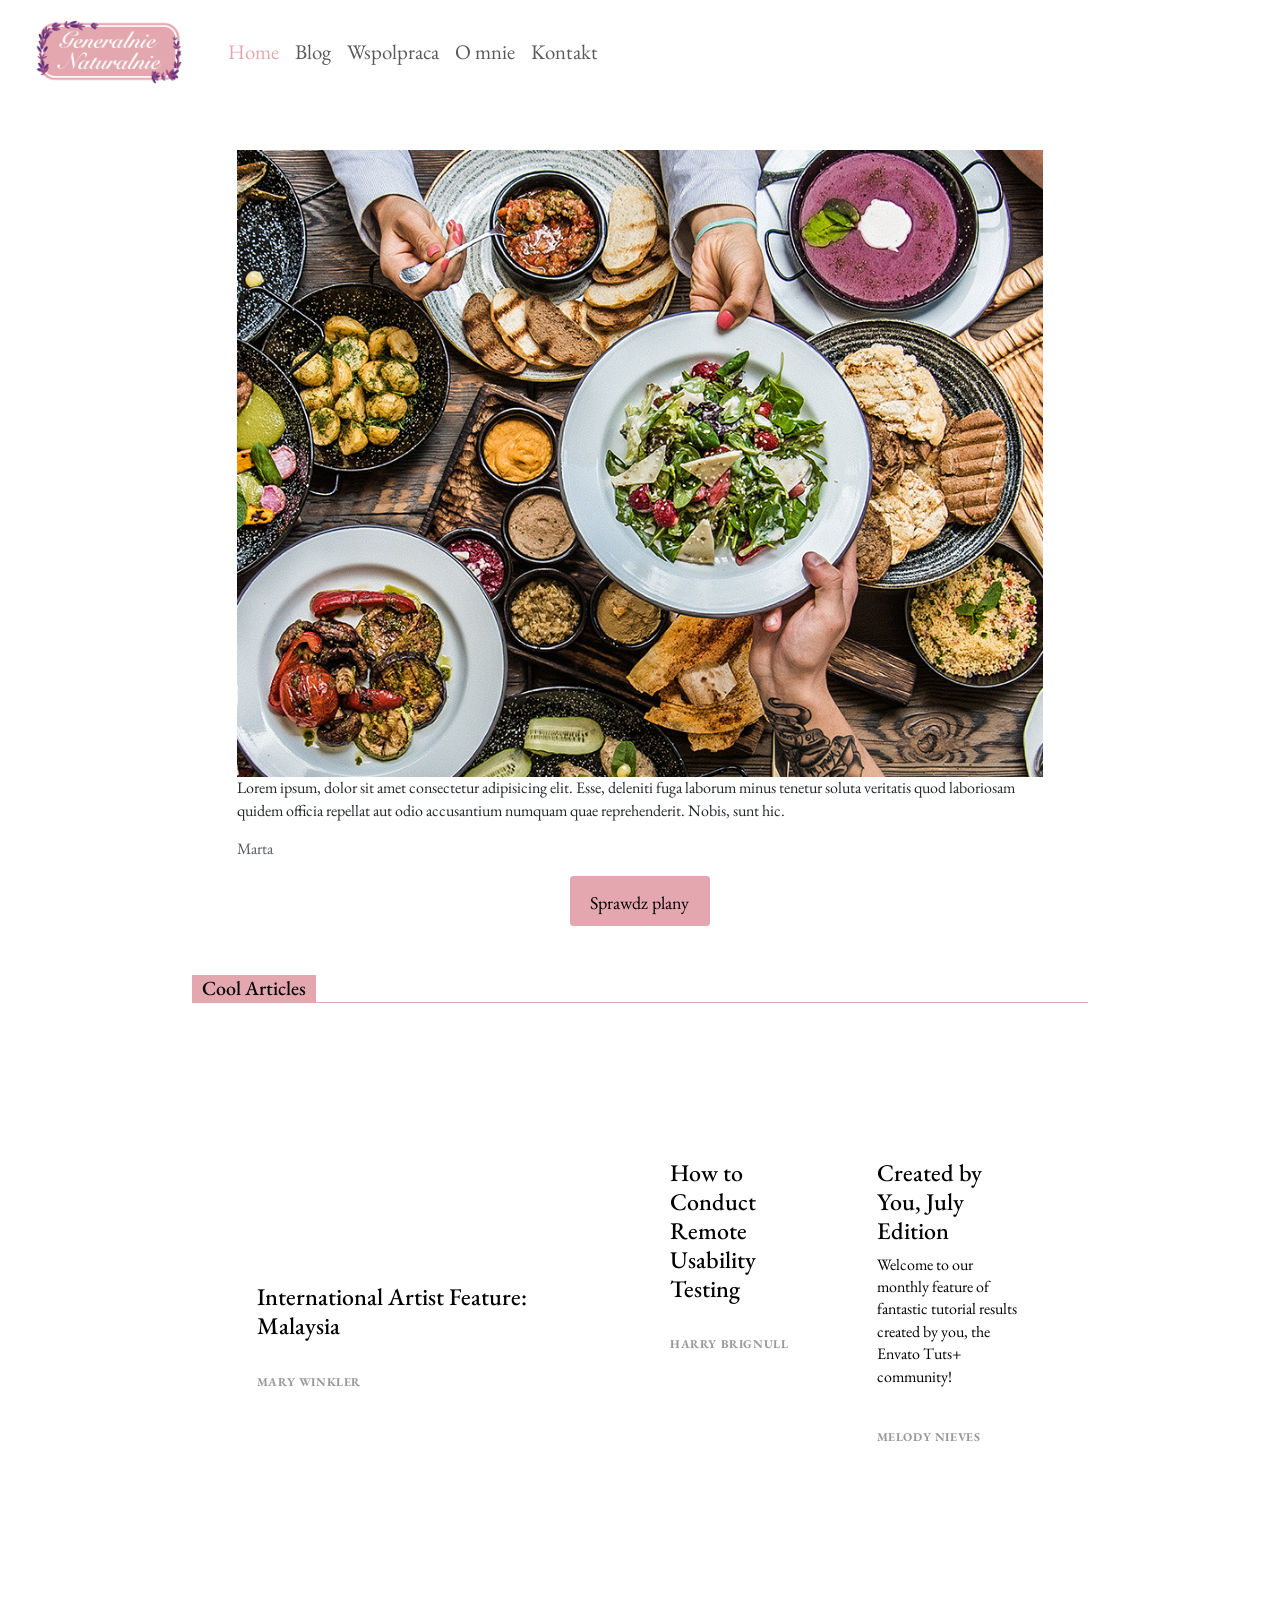
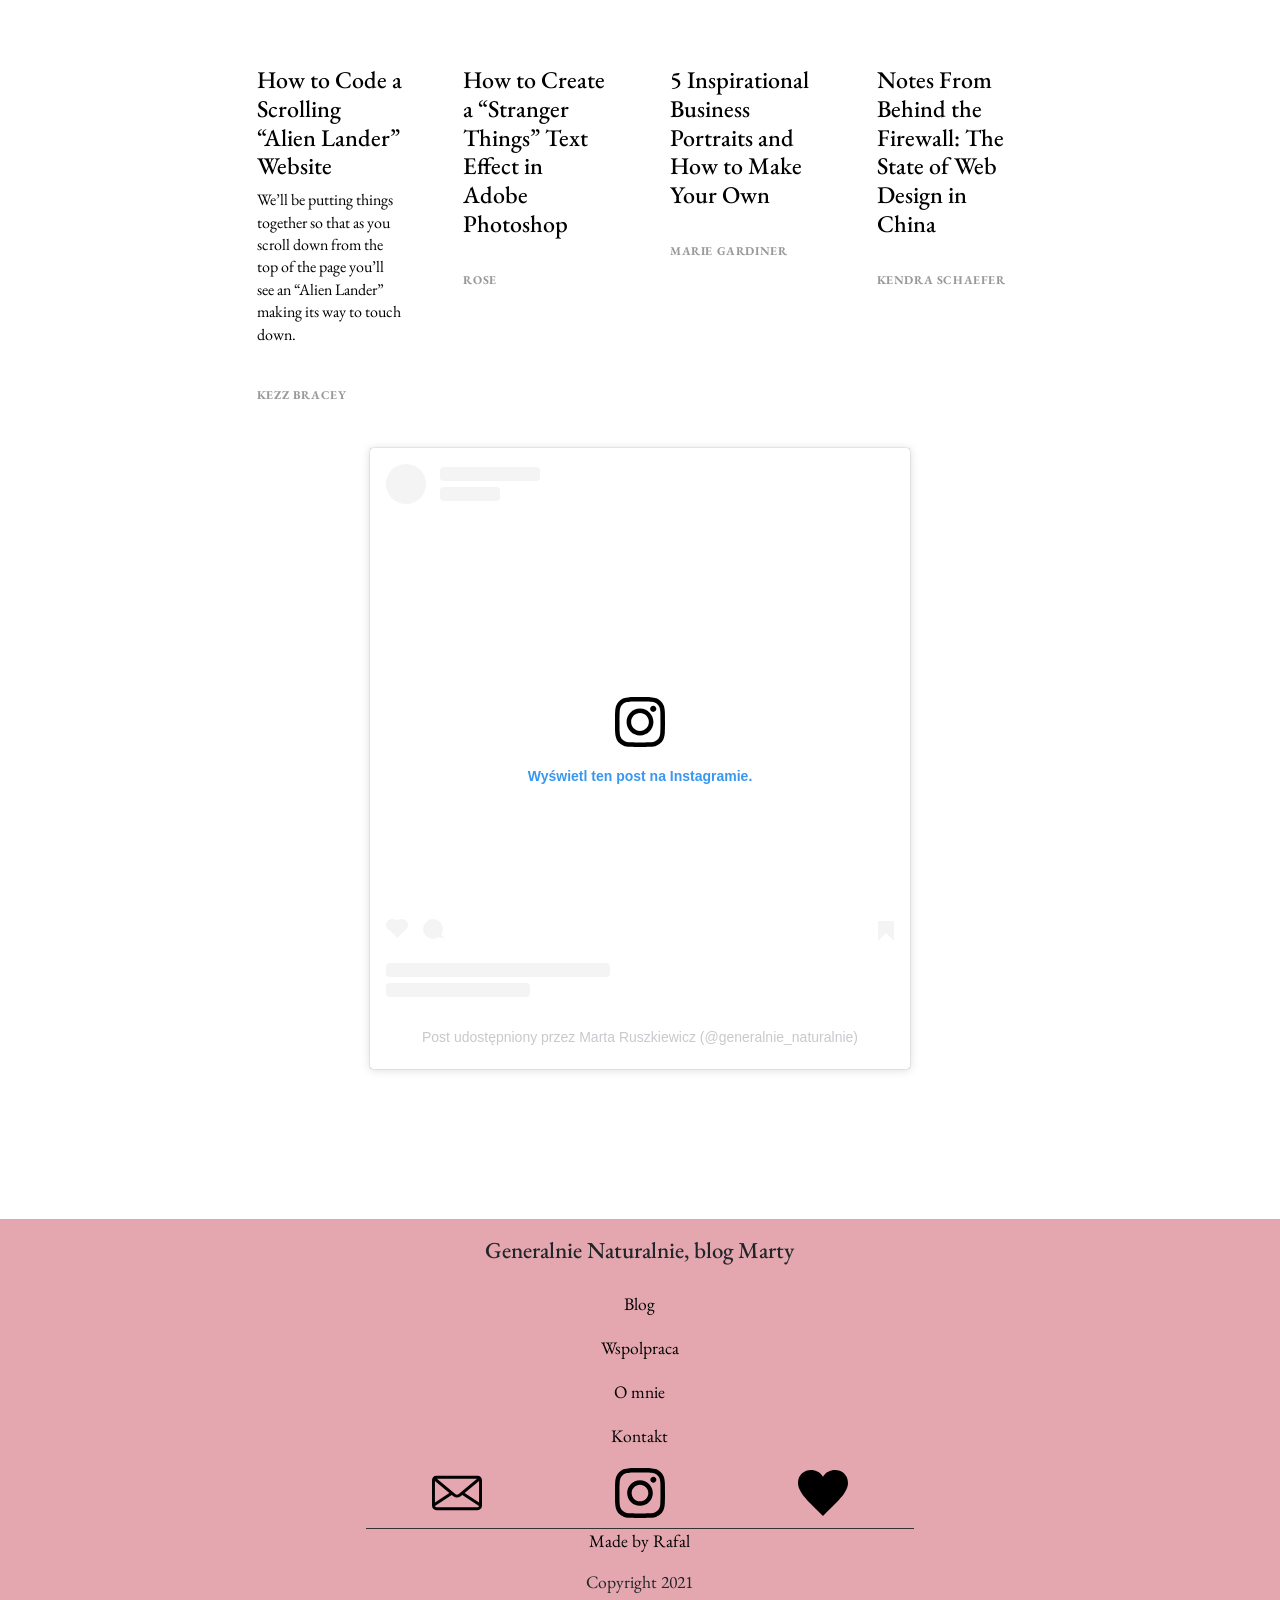
==== commit 99494177: "minor width fixes, added hamburgers" ====
--- a/index.html
+++ b/index.html
@@ -35,7 +35,7 @@
             <a class="nav-link" href="about.html">O mnie</a>
           </li>
           <li class="nav-item">
-            <a class="nav-link" href="#">Kontakt</a>
+            <a class="nav-link" href="contact.html">Kontakt</a>
           </li>
         </ul>
       </div>
@@ -48,12 +48,12 @@
       <div class="welcome-text">
         <p>Lorem ipsum, dolor sit amet consectetur adipisicing elit. Esse, deleniti fuga laborum minus tenetur soluta veritatis quod laboriosam quidem officia repellat aut odio accusantium numquam quae reprehenderit. Nobis, sunt hic.</p>
         <p class="text-muted">Marta</p>
-        <a class="button-main">Sprawdz plany</a>
+        <button class="button-main">Sprawdz plany</button>
       </div>
     </div>
 
     <header>
-      <h1 class="atricles-header">Cool Articles</h1>
+      <h1 class="articles-header">Cool Articles</h1>
     </header>
     <div class="band">
       <div class="item-1">
@@ -123,15 +123,16 @@
         </a>
       </div>
     </div>
+    <blockquote class="instagram-media" data-instgrm-permalink="https://www.instagram.com/p/CIm8wqin3Q9/?utm_source=ig_embed&amp;utm_campaign=loading" data-instgrm-version="13" style=" background:#FFF; border:0; border-radius:3px; box-shadow:0 0 1px 0 rgba(0,0,0,0.5),0 1px 10px 0 rgba(0,0,0,0.15); margin: 1px; max-width:540px; min-width:326px; padding:0; width:99.375%; width:-webkit-calc(100% - 2px); width:calc(100% - 2px);"><div style="padding:16px;"> <a href="https://www.instagram.com/p/CIm8wqin3Q9/?utm_source=ig_embed&amp;utm_campaign=loading" style=" background:#FFFFFF; line-height:0; padding:0 0; text-align:center; text-decoration:none; width:100%;" target="_blank"> <div style=" display: flex; flex-direction: row; align-items: center;"> <div style="background-color: #F4F4F4; border-radius: 50%; flex-grow: 0; height: 40px; margin-right: 14px; width: 40px;"></div> <div style="display: flex; flex-direction: column; flex-grow: 1; justify-content: center;"> <div style=" background-color: #F4F4F4; border-radius: 4px; flex-grow: 0; height: 14px; margin-bottom: 6px; width: 100px;"></div> <div style=" background-color: #F4F4F4; border-radius: 4px; flex-grow: 0; height: 14px; width: 60px;"></div></div></div><div style="padding: 19% 0;"></div> <div style="display:block; height:50px; margin:0 auto 12px; width:50px;"><svg width="50px" height="50px" viewBox="0 0 60 60" version="1.1" xmlns="https://www.w3.org/2000/svg" xmlns:xlink="https://www.w3.org/1999/xlink"><g stroke="none" stroke-width="1" fill="none" fill-rule="evenodd"><g transform="translate(-511.000000, -20.000000)" fill="#000000"><g><path d="M556.869,30.41 C554.814,30.41 553.148,32.076 553.148,34.131 C553.148,36.186 554.814,37.852 556.869,37.852 C558.924,37.852 560.59,36.186 560.59,34.131 C560.59,32.076 558.924,30.41 556.869,30.41 M541,60.657 C535.114,60.657 530.342,55.887 530.342,50 C530.342,44.114 535.114,39.342 541,39.342 C546.887,39.342 551.658,44.114 551.658,50 C551.658,55.887 546.887,60.657 541,60.657 M541,33.886 C532.1,33.886 524.886,41.1 524.886,50 C524.886,58.899 532.1,66.113 541,66.113 C549.9,66.113 557.115,58.899 557.115,50 C557.115,41.1 549.9,33.886 541,33.886 M565.378,62.101 C565.244,65.022 564.756,66.606 564.346,67.663 C563.803,69.06 563.154,70.057 562.106,71.106 C561.058,72.155 560.06,72.803 558.662,73.347 C557.607,73.757 556.021,74.244 553.102,74.378 C549.944,74.521 548.997,74.552 541,74.552 C533.003,74.552 532.056,74.521 528.898,74.378 C525.979,74.244 524.393,73.757 523.338,73.347 C521.94,72.803 520.942,72.155 519.894,71.106 C518.846,70.057 518.197,69.06 517.654,67.663 C517.244,66.606 516.755,65.022 516.623,62.101 C516.479,58.943 516.448,57.996 516.448,50 C516.448,42.003 516.479,41.056 516.623,37.899 C516.755,34.978 517.244,33.391 517.654,32.338 C518.197,30.938 518.846,29.942 519.894,28.894 C520.942,27.846 521.94,27.196 523.338,26.654 C524.393,26.244 525.979,25.756 528.898,25.623 C532.057,25.479 533.004,25.448 541,25.448 C548.997,25.448 549.943,25.479 553.102,25.623 C556.021,25.756 557.607,26.244 558.662,26.654 C560.06,27.196 561.058,27.846 562.106,28.894 C563.154,29.942 563.803,30.938 564.346,32.338 C564.756,33.391 565.244,34.978 565.378,37.899 C565.522,41.056 565.552,42.003 565.552,50 C565.552,57.996 565.522,58.943 565.378,62.101 M570.82,37.631 C570.674,34.438 570.167,32.258 569.425,30.349 C568.659,28.377 567.633,26.702 565.965,25.035 C564.297,23.368 562.623,22.342 560.652,21.575 C558.743,20.834 556.562,20.326 553.369,20.18 C550.169,20.033 549.148,20 541,20 C532.853,20 531.831,20.033 528.631,20.18 C525.438,20.326 523.257,20.834 521.349,21.575 C519.376,22.342 517.703,23.368 516.035,25.035 C514.368,26.702 513.342,28.377 512.574,30.349 C511.834,32.258 511.326,34.438 511.181,37.631 C511.035,40.831 511,41.851 511,50 C511,58.147 511.035,59.17 511.181,62.369 C511.326,65.562 511.834,67.743 512.574,69.651 C513.342,71.625 514.368,73.296 516.035,74.965 C517.703,76.634 519.376,77.658 521.349,78.425 C523.257,79.167 525.438,79.673 528.631,79.82 C531.831,79.965 532.853,80.001 541,80.001 C549.148,80.001 550.169,79.965 553.369,79.82 C556.562,79.673 558.743,79.167 560.652,78.425 C562.623,77.658 564.297,76.634 565.965,74.965 C567.633,73.296 568.659,71.625 569.425,69.651 C570.167,67.743 570.674,65.562 570.82,62.369 C570.966,59.17 571,58.147 571,50 C571,41.851 570.966,40.831 570.82,37.631"></path></g></g></g></svg></div><div style="padding-top: 8px;"> <div style=" color:#3897f0; font-family:Arial,sans-serif; font-size:14px; font-style:normal; font-weight:550; line-height:18px;"> Wyświetl ten post na Instagramie.</div></div><div style="padding: 12.5% 0;"></div> <div style="display: flex; flex-direction: row; margin-bottom: 14px; align-items: center;"><div> <div style="background-color: #F4F4F4; border-radius: 50%; height: 12.5px; width: 12.5px; transform: translateX(0px) translateY(7px);"></div> <div style="background-color: #F4F4F4; height: 12.5px; transform: rotate(-45deg) translateX(3px) translateY(1px); width: 12.5px; flex-grow: 0; margin-right: 14px; margin-left: 2px;"></div> <div style="background-color: #F4F4F4; border-radius: 50%; height: 12.5px; width: 12.5px; transform: translateX(9px) translateY(-18px);"></div></div><div style="margin-left: 8px;"> <div style=" background-color: #F4F4F4; border-radius: 50%; flex-grow: 0; height: 20px; width: 20px;"></div> <div style=" width: 0; height: 0; border-top: 2px solid transparent; border-left: 6px solid #f4f4f4; border-bottom: 2px solid transparent; transform: translateX(16px) translateY(-4px) rotate(30deg)"></div></div><div style="margin-left: auto;"> <div style=" width: 0px; border-top: 8px solid #F4F4F4; border-right: 8px solid transparent; transform: translateY(16px);"></div> <div style=" background-color: #F4F4F4; flex-grow: 0; height: 12px; width: 16px; transform: translateY(-4px);"></div> <div style=" width: 0; height: 0; border-top: 8px solid #F4F4F4; border-left: 8px solid transparent; transform: translateY(-4px) translateX(8px);"></div></div></div> <div style="display: flex; flex-direction: column; flex-grow: 1; justify-content: center; margin-bottom: 24px;"> <div style=" background-color: #F4F4F4; border-radius: 4px; flex-grow: 0; height: 14px; margin-bottom: 6px; width: 224px;"></div> <div style=" background-color: #F4F4F4; border-radius: 4px; flex-grow: 0; height: 14px; width: 144px;"></div></div></a><p style=" color:#c9c8cd; font-family:Arial,sans-serif; font-size:14px; line-height:17px; margin-bottom:0; margin-top:8px; overflow:hidden; padding:8px 0 7px; text-align:center; text-overflow:ellipsis; white-space:nowrap;"><a href="https://www.instagram.com/p/CIm8wqin3Q9/?utm_source=ig_embed&amp;utm_campaign=loading" style=" color:#c9c8cd; font-family:Arial,sans-serif; font-size:14px; font-style:normal; font-weight:normal; line-height:17px; text-decoration:none;" target="_blank">Post udostępniony przez Marta Ruszkiewicz (@generalnie_naturalnie)</a></p></div></blockquote> <script async src="//www.instagram.com/embed.js"></script>
   </main>
     <footer>
       <p class="footer-header">Generalnie Naturalnie, blog Marty</p>
       <div class="footer-line"></div>
       <div class="footer-contacts">
-        <a class="footer-paragraph">Blog</a>
-        <a class="footer-paragraph">Wspolpraca</a>
-        <a class="footer-paragraph">O mnie</a>
-        <a class="footer-paragraph">Kontakt</a>
+        <a class="footer-paragraph" href="blog.html">Blog</a>
+        <a class="footer-paragraph" href="hire-me.html">Wspolpraca</a>
+        <a class="footer-paragraph" href="about.html">O mnie</a>
+        <a class="footer-paragraph" href="contact.html">Kontakt</a>
       </div>
 
       <svg class="instagram" width="256px" height="256px" viewBox="0 0 256 256" version="1.1" xmlns="http://www.w3.org/2000/svg" xmlns:xlink="http://www.w3.org/1999/xlink" preserveAspectRatio="xMidYMid">
@@ -159,6 +160,8 @@
 
     </footer>
 <!-- scripts -->
+<script async src="//www.instagram.com/embed.js"></script>
 <script src="https://cdn.jsdelivr.net/npm/bootstrap@5.0.0-beta1/dist/js/bootstrap.bundle.min.js" integrity="sha384-ygbV9kiqUc6oa4msXn9868pTtWMgiQaeYH7/t7LECLbyPA2x65Kgf80OJFdroafW" crossorigin="anonymous"></script>
+<script src="script.js"></script>
 </body>
 </html>
--- a/style.css
+++ b/style.css
@@ -5,16 +5,6 @@
     height: 100%;
     font-family: 'EB Garamond', serif;
 }
-.index-main {
-    margin: 0 auto;
-    width: 98%;
-    padding: 0 20vw;
-}
-.top-card {
-    margin-top: 100px;
-    border: none;
-    box-shadow: none;
-}
 .card {
     min-height: 20% !important;
 }
@@ -25,6 +15,7 @@
     font-size: 1.3em;
     position: fixed;
     top: 0;
+    left: 0;
     width: 100%;
     z-index: 1;
     background-color: rgba(255,255,255,0.9) !important;
@@ -45,16 +36,20 @@
 .navbar-custom {
     padding: 0 8px;
 }
+.nav-link.active {
+    color: #e4a7af !important;
+}
 .welcome-section {
+    max-width: 100%;
     display: grid;
     place-items: center;
     margin-bottom: 50px;
 }
 .welcome-image {
-    max-width: 90vw;
+    max-width: 90%;
 }
 .welcome-text {
-    max-width: 90vw;
+    max-width: 90%;
     display: grid;
 }
 .card-custom {
@@ -95,12 +90,11 @@
 	top:1px;
 }
 header {
-    width: 90%;
     max-width: 100%;
     margin: 0 auto;
     border-bottom: 1px solid #e4a7af;
 }
-.atricles-header{
+.articles-header{
     font-size: 20px;
     margin: 0 auto;
     color: #000000;
@@ -233,7 +227,43 @@
 .footer-paragraph {
     display: block;
 }
-
+.author {
+    margin: 0;
+    max-width: 90%;
+}
+.about-me-food {
+    padding-top: 10px;
+    max-width: 100%;
+}
+.instagram-media{
+    margin: 0 auto !important;
+}
+.contact-main,
+.index-main,
+.hire-me-main,
+.about-me-main {
+    margin: 150px 0;
+}
+.about-me {
+    margin: 10px 20px;
+}
+
+form {
+    width:50vw; margin: auto;
+    display: grid;
+    place-items: center;
+}
+
+#message {
+    height: 20vh;
+}
+.contact-button {
+    margin: 20px 0;
+}
+.contact-header {
+    width: 50vw;
+    margin: 5vh auto;
+}
 @media (min-width: 450px) {
     .band{
         grid-template-columns: 1fr 1fr;
@@ -276,10 +306,18 @@
     .footer-contacts {
         grid-column: 4/4;
     }
-
+    .contact-header {
+        border-bottom: 1px solid #e4a7af;
+        margin: 1vh auto;
+    }
 }
 
 @media (min-width: 1000px) {
+    .index-main,
+    .hire-me-main {
+        width: 100%;
+        padding: 0 15vw;
+    }
     .item-1 {
         grid-column: 1 / span 2;
     }
@@ -302,6 +340,8 @@
         grid-row: 2/4;
     }
     .about-me-food {
+        border-top: 1px solid #e4a7af;
+        margin-top: 50px;
         grid-column: 2/5;
         grid-row: 7/11;
     }
@@ -310,25 +350,9 @@
         grid-row: 2/5;
     }
     .about-me-right {
+        margin-top: 50px;
+        border-top: 1px solid #e4a7af;
         grid-column: 5/12;
         grid-row: 7/11;
     }
-}
-
-/* about me specifics */
-.author {
-    margin: 0;
-    max-width: 90%;
-}
-.about-me-food {
-    padding-top: 10px;
-    max-width: 100%;
-}
-.index-main,
-.hire-me-main,
-.about-me-main {
-    margin: 150px 20px;
-}
-.about-me {
-    margin: 10px 20px;
 }
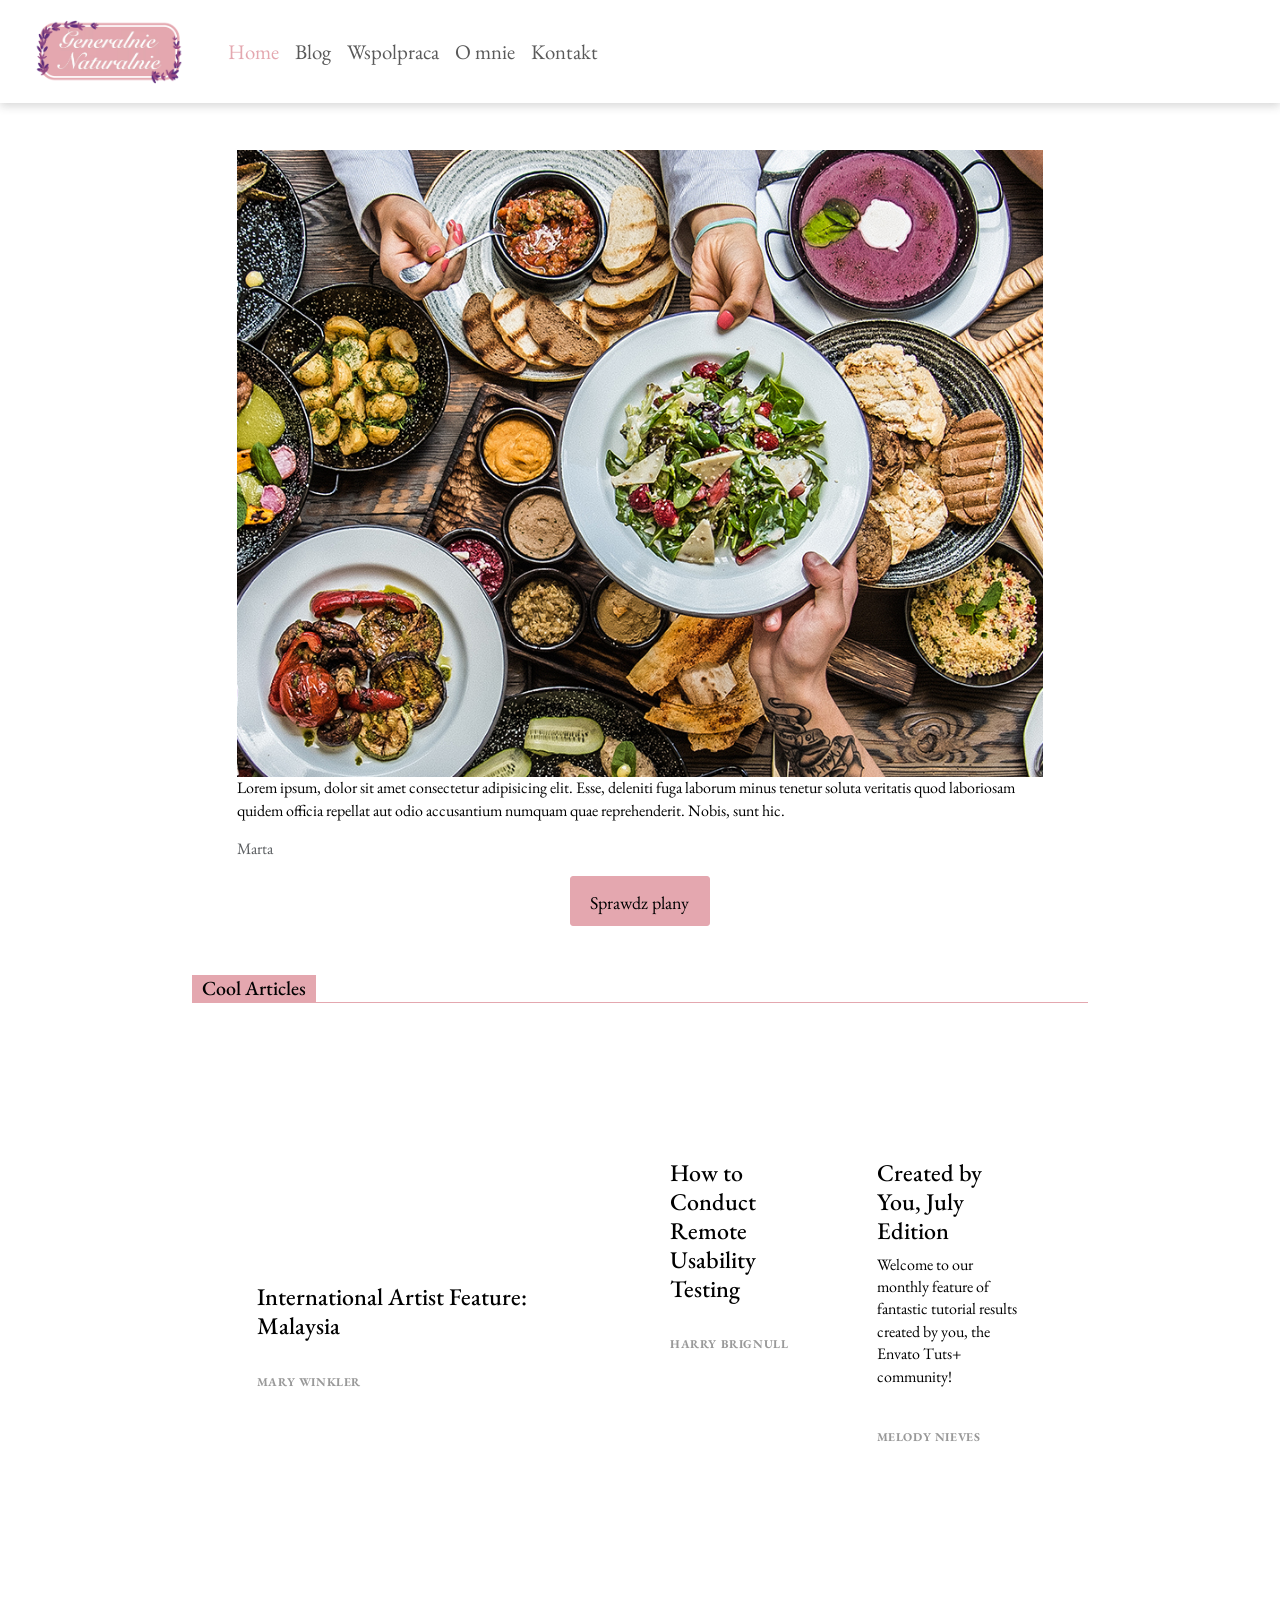
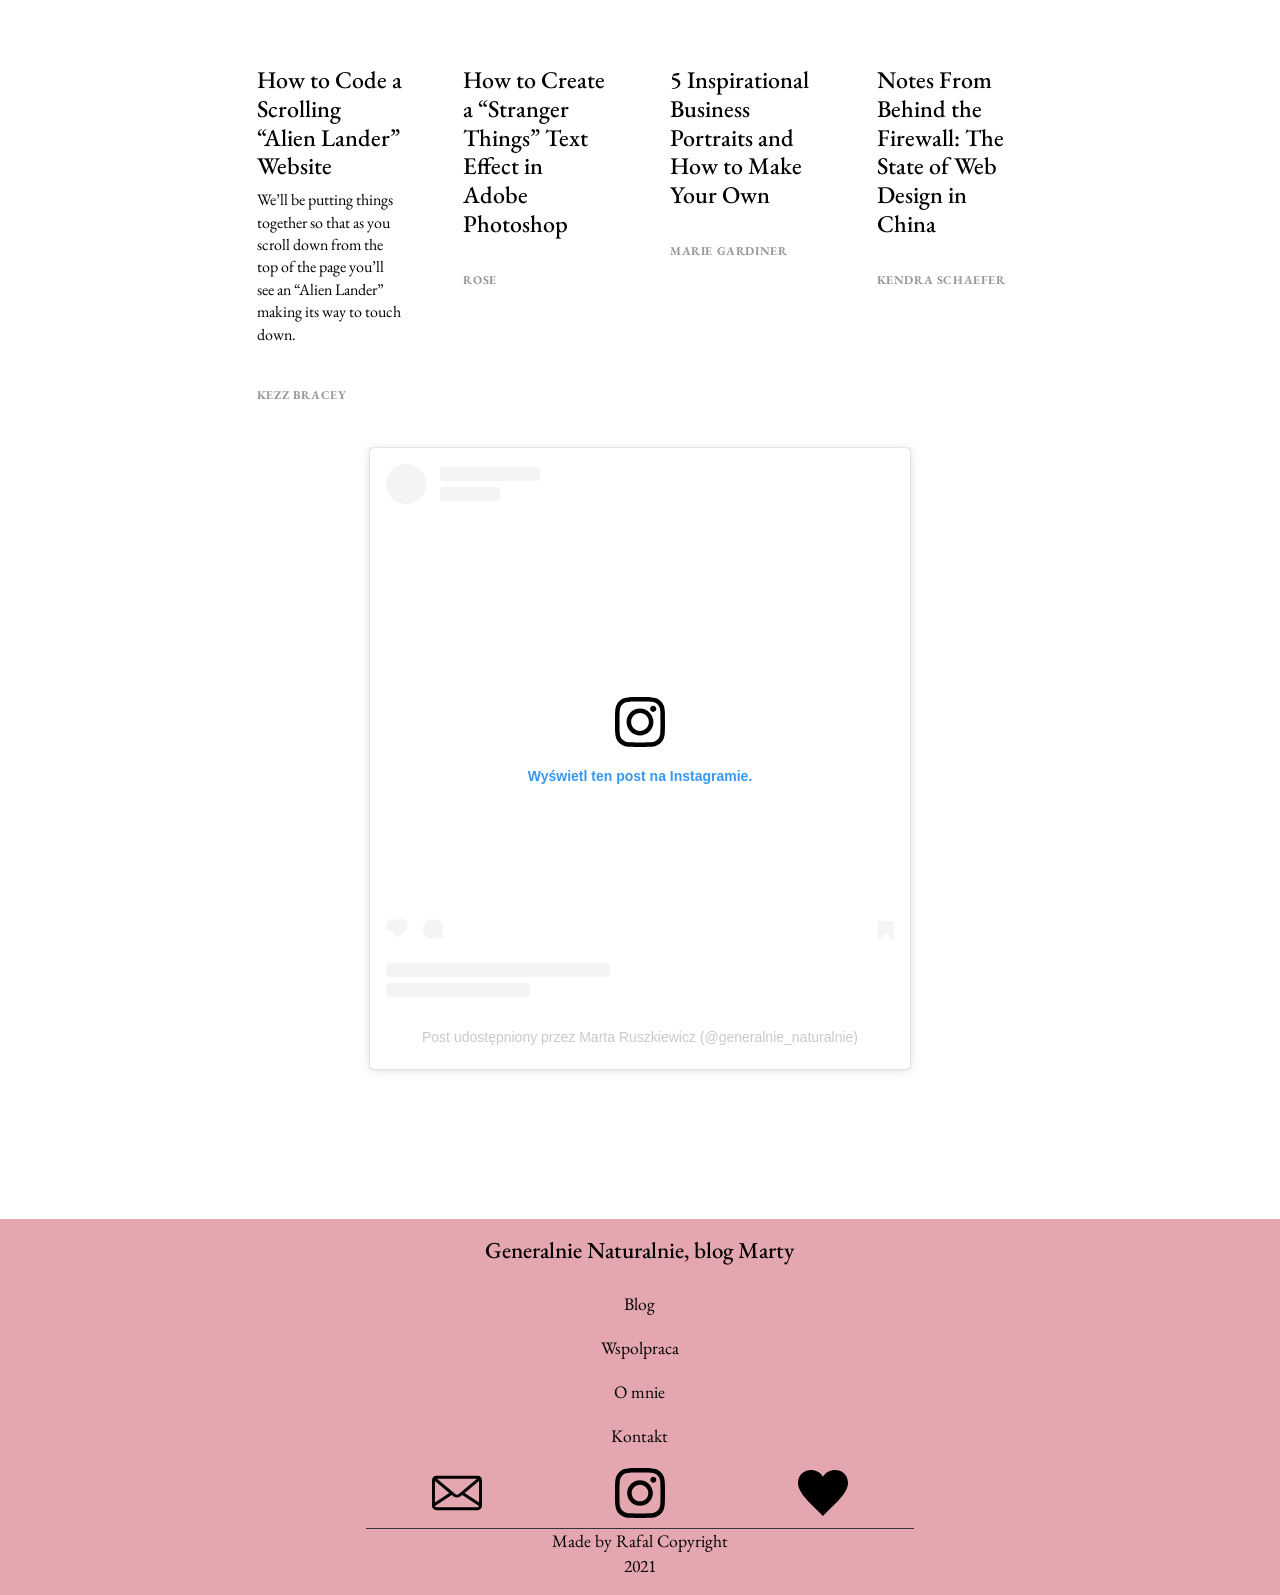
==== commit 34984608: "contact pages" ====
--- a/index.html
+++ b/index.html
@@ -154,8 +154,7 @@
       </svg>
       <svg class="heart" xmlns="http://www.w3.org/2000/svg" width="24" height="24" viewBox="0 0 24 24"><path d="M12 4.248c-3.148-5.402-12-3.825-12 2.944 0 4.661 5.571 9.427 12 15.808 6.43-6.381 12-11.147 12-15.808 0-6.792-8.875-8.306-12-2.944z"/></svg>
       <div class="love">
-        <p><a href="https://github.com/marelons1337">Made by Rafal </a></p>
-        <p>Copyright 2021</p>
+        <p><a href="https://github.com/marelons1337">Made by Rafal </a>Copyright 2021</p>
       </div>
 
     </footer>
--- a/style.css
+++ b/style.css
@@ -4,6 +4,7 @@
     width: 100%;
     height: 100%;
     font-family: 'EB Garamond', serif;
+    color: #000000;
 }
 .card {
     min-height: 20% !important;
@@ -19,6 +20,9 @@
     width: 100%;
     z-index: 1;
     background-color: rgba(255,255,255,0.9) !important;
+    -webkit-box-shadow: 0px 3px 9px 0px rgba(50, 50, 50, 0.2);
+    -moz-box-shadow:    0px 3px 9px 0px rgba(50, 50, 50, 0.2);
+    box-shadow:         0px 3px 9px 0px rgba(50, 50, 50, 0.2);
 }
 
 .navbar-light .navbar-toggler {
@@ -178,7 +182,7 @@
 }
 a:hover {
     cursor: pointer;
-    color: #000000;
+    color: #ffffff;
 }
 .instagram {
     grid-row: 3/3;
@@ -264,6 +268,41 @@
     width: 50vw;
     margin: 5vh auto;
 }
+.hire-me-options {
+    margin-top: 10px;
+}
+.contact-right {
+    display: grid;
+    grid-template-columns: repeat(3, 1fr);
+    grid-template-rows: repeat(2, 1fr);
+    background: #e4a7af;
+    max-width: 100%;
+    margin: 20px;
+    -webkit-box-shadow: 0px 10px 13px -7px #000000, 5px 5px 15px 5px rgba(0,0,0,0); 
+    box-shadow: 0px 10px 13px -7px #000000, 5px 5px 15px 5px rgba(0,0,0,0);
+}
+.mail-text,
+.instagram-text {
+    grid-column: 2/4;
+    margin: 10px;
+}
+.mail-text {
+    grid-row: 1/2;
+}
+.instagram-text {
+    grid-row: 2/3;
+}
+.contact-right .gmail,
+.contact-right .instagram {
+    margin: 10px;
+    grid-column: 1/2;
+}
+.contact-right .instagram {
+    grid-row: 2/3;
+}
+.contact-right .gmail {
+    grid-row: 1/2;
+}
 @media (min-width: 450px) {
     .band{
         grid-template-columns: 1fr 1fr;
@@ -355,4 +394,16 @@
         grid-column: 5/12;
         grid-row: 7/11;
     }
+    .contact-main {
+        display: grid;
+        grid-template-columns: 1fr 1fr;
+    }
+    .contact-left {
+        grid-column: 1/2;
+    }
+    .contact-right {
+        grid-column: 2/3;
+        grid-template-columns: repeat(5, 1fr);
+        grid-template-rows: repeat(5, auto);
+    }
 }
